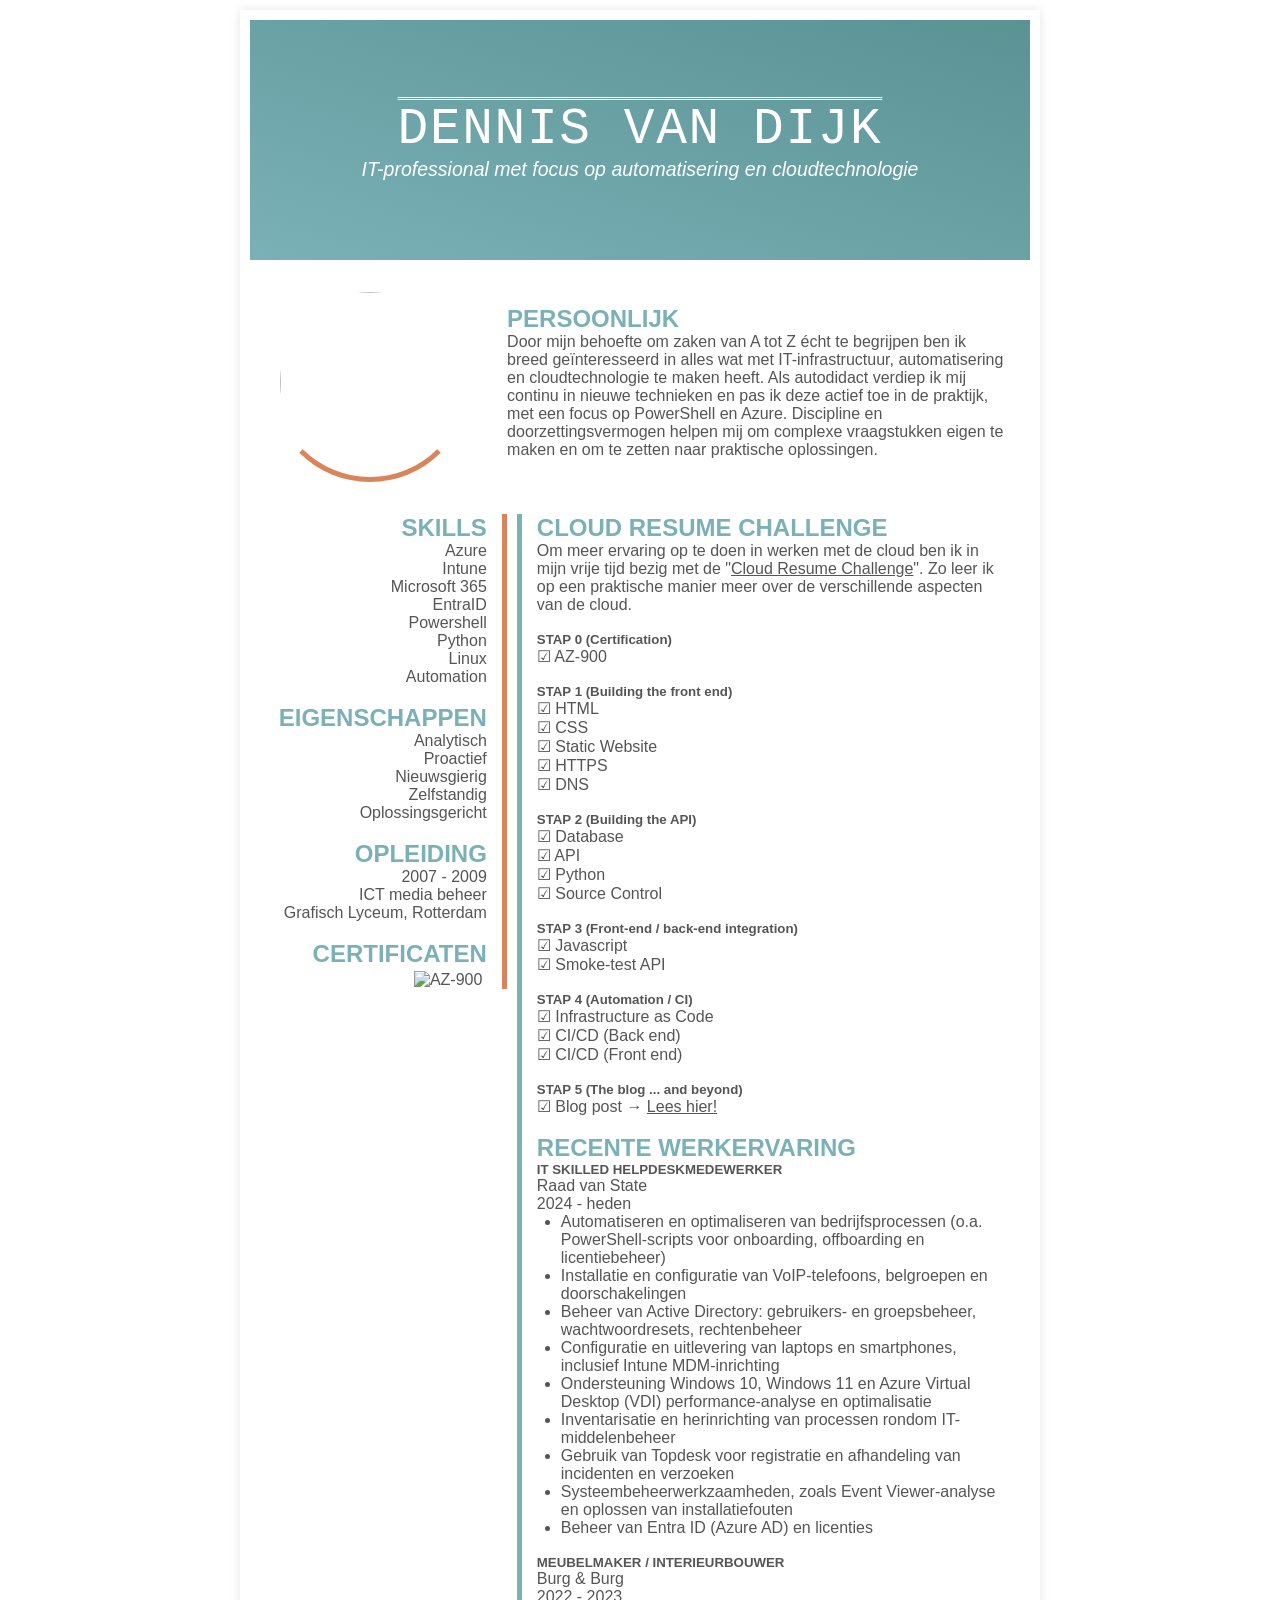
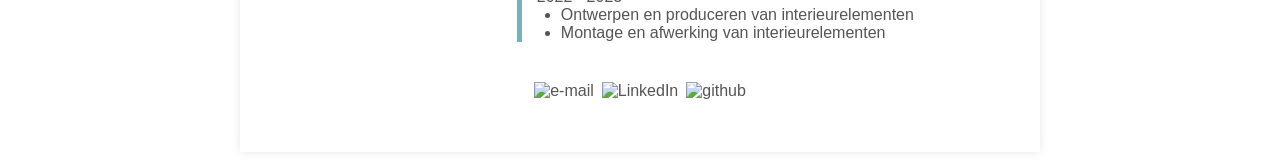
==== index.html @ e1edc0d5 "redesign changes" ====
<!doctype html>
<html lang="en">
  <head>
    <meta charset="UTF-8" />
    <meta name="viewport" content="width=device-width, initial-scale=1.0" />
    <title>D. van Dijk | Resume</title>
    <link rel="icon" type="image/png" href="assets/cloud.png" />
    <link rel="stylesheet" href="style.css" />
    <link rel="stylesheet" href="mediaqueries.css" />
    <link
      href="https://fonts.cdnfonts.com/css/ibm-plex-mono-3"
      rel="stylesheet"
    />
    <link href="https://fonts.cdnfonts.com/css/vt323" rel="stylesheet" />
  </head>

  <body class="index">
    <div class="resume-container">
      <header id="resume-header">
        <div class="transparant"></div>
        <h1 class="dennisHeader">DENNIS VAN DIJK</h1>
        <h3>IT-professional met focus op automatisering en cloudtechnologie</h3>
        <!-- <h3>IT-PROFESSIONAL MET FOCUS OP AUTOMATISERING EN CLOUDTECHNOLOGIE</h3> -->
        <!-- <h3>IT SUPPORT ENGINEER | AZURE & AUTOMATION | ASPIRING CLOUD ENGINEER</h3> -->
        <!-- <h3>IT Support Engineer | Azure & Automation | Aspiring Cloud Engineer </h3> -->
      </header>

      <main class="resume-main">
        <div class="counter">
          <p><span id="visits-count"></span></p>
        </div>

        <div class="container">
          <div class="foto">
            <img src="assets/dennis.jpg" />
          </div>
          <div class="persoonlijk">
            <h2>PERSOONLIJK</h2>
            <p>
              Door mijn behoefte om zaken van A tot Z écht te begrijpen ben ik
              breed geïnteresseerd in alles wat met IT-infrastructuur,
              automatisering en cloudtechnologie te maken heeft. Als autodidact
              verdiep ik mij continu in nieuwe technieken en pas ik deze actief
              toe in de praktijk, met een focus op PowerShell en Azure.
              Discipline en doorzettingsvermogen helpen mij om complexe
              vraagstukken eigen te maken en om te zetten naar praktische
              oplossingen.
            </p>
            <!-- <p>
              Door mijn behoefte om zaken van A tot Z écht te begrijpen ben ik
              breed geïnteresseerd in alles wat met IT-infrastructuur,
              automatisering en cloudtechnologie te maken heeft. Als echte
              autodidact ga ik verder waar anderen stoppen en ben ik ook in mijn
              vrije tijd veel bezig met mijn ontwikkeling. Een flinke dosis
              discipline, doorzettingsvermogen en mijn vastberadenheid helpt
              daar zeker bij.
            </p> -->
          </div>
        </div>
        <div class="main-container">
          <div class="left-side">
            <div class="left-wrapper">
              <div class="skills">
                <h2>SKILLS</h2>
                <ul>
                  <li>Azure</li>
                  <li>Intune</li>
                  <li>Microsoft 365</li>
                  <li>EntraID</li>
                  <li>Powershell</li>
                  <li>Python</li>
                  <li>Linux</li>
                  <li>Automation</li>
                </ul>
                <br />
              </div>
              <div class="EIGENSCHAPPEN">
                <h2>EIGENSCHAPPEN</h2>
                <ul>
                  <li>Analytisch</li>
                  <li>Proactief</li>
                  <li>Nieuwsgierig</li>
                  <li>Zelfstandig</li>
                  <li>Oplossingsgericht</li>
                </ul>
                <br />
              </div>
              <div class="opleiding">
                <h2>OPLEIDING</h2>
                <p>2007 - 2009</p>
                <p>
                  ICT media beheer<br />
                  Grafisch Lyceum, Rotterdam<br />
                </p>
                <br />
              </div>
              <div class="certificaten">
                <h2>CERTIFICATEN</h2>
                <div class="cert-wrapper">
                  <a
                    href="https://learn.microsoft.com/api/credentials/share/en-us/DennisvanDijk-4934/59F8565E58411898?sharingId=4856001E28D9444A"
                    target="_blank"
                    rel="noopener noreferrer"
                    class="badge-link"
                  >
                    <img src="assets/AZ900.png" alt="AZ-900" class="AZ900" />
                  </a>
                  <a
                    href="https://learn.microsoft.com/api/credentials/share/en-us/DennisvanDijk-4934/2A2D7DB8A7412B0D?sharingId=4856001E28D9444A"
                    target="_blank"
                    rel="noopener noreferrer"
                    class="badge-link"
                  >
                    <img src="assets/MS900.png" alt="" class="MS900" />
                  </a>
                </div>
              </div>
            </div>
          </div>
          <div class="right-side">
            <div class="right-wrapper">
              <div class="cloudresumechallenge">
                <h2>CLOUD RESUME CHALLENGE</h2>
                <p>
                  Om meer ervaring op te doen in werken met de cloud ben ik in
                  mijn vrije tijd bezig met de "<a
                    href="https://cloudresumechallenge.dev/docs/the-challenge/azure/"
                    target="_blank"
                    rel="noopener noreferrer"
                    class="CRCtext"
                    >Cloud Resume Challenge</a
                  >". Zo leer ik op een praktische manier meer over de
                  verschillende aspecten van de cloud.
                </p>
                <br />
                <h5>STAP 0 (Certification)</h5>
                <ul>
                  <li>&#x2611;&#xFE0E; AZ-900</li>
                </ul>
                <br />
                <h5>STAP 1 (Building the front end)</h5>
                <ul>
                  <li>&#x2611;&#xFE0E; HTML</li>
                  <li>&#x2611;&#xFE0E; CSS</li>
                  <li>&#x2611;&#xFE0E; Static Website</li>
                  <li>&#x2611;&#xFE0E; HTTPS</li>
                  <li>&#x2611;&#xFE0E; DNS</li>
                </ul>
                <br />
                <h5>STAP 2 (Building the API)</h5>
                <ul>
                  <li>&#x2611;&#xFE0E; Database</li>
                  <li>&#x2611;&#xFE0E; API</li>
                  <li>&#x2611;&#xFE0E; Python</li>
                  <li>&#x2611;&#xFE0E; Source Control</li>
                </ul>
                <br />
                <h5>STAP 3 (Front-end / back-end integration)</h5>
                <ul>
                  <li>&#x2611;&#xFE0E; Javascript</li>
                  <li>&#x2611;&#xFE0E; Smoke-test API</li>
                </ul>
                <br />
                <h5>STAP 4 (Automation / CI)</h5>
                <ul>
                  <li>&#x2611;&#xFE0E; Infrastructure as Code</li>
                  <li>&#x2611;&#xFE0E; CI/CD (Back end)</li>
                  <li>&#x2611;&#xFE0E; CI/CD (Front end)</li>
                </ul>
                <br />
                <h5>STAP 5 (The blog ... and beyond)</h5>
                <ul>
                  <li>
                    &#x2611;&#xFE0E; Blog post &#x2192;&#xFE0E;
                    <a href="/blog"
                      ><span class="blog-underline">Lees hier!</span></a
                    >
                  </li>
                </ul>
                <br />
              </div>
              <div class="experience">
                <h2>RECENTE WERKERVARING</h2>
                <h5>IT SKILLED HELPDESKMEDEWERKER</h5>
                <p>Raad van State</p>
                <p>2024 - heden</p>
                <ul>
                  <li>
                    Automatiseren en optimaliseren van bedrijfsprocessen (o.a.
                    PowerShell-scripts voor onboarding, offboarding en
                    licentiebeheer)
                  </li>
                  <li>
                    Installatie en configuratie van VoIP-telefoons, belgroepen
                    en doorschakelingen
                  </li>
                  <li>
                    Beheer van Active Directory: gebruikers- en groepsbeheer,
                    wachtwoordresets, rechtenbeheer
                  </li>
                  <li>
                    Configuratie en uitlevering van laptops en smartphones,
                    inclusief Intune MDM-inrichting
                  </li>
                  <li>
                    Ondersteuning Windows 10, Windows 11 en Azure Virtual
                    Desktop (VDI) performance-analyse en optimalisatie
                  </li>
                  <li>
                    Inventarisatie en herinrichting van processen rondom
                    IT-middelenbeheer
                  </li>
                  <li>
                    Gebruik van Topdesk voor registratie en afhandeling van
                    incidenten en verzoeken
                  </li>
                  <li>
                    Systeembeheerwerkzaamheden, zoals Event Viewer-analyse en
                    oplossen van installatiefouten
                  </li>
                  <li>Beheer van Entra ID (Azure AD) en licenties</li>
                </ul>
                <br />
                <h5>MEUBELMAKER / INTERIEURBOUWER</h5>
                <p>Burg & Burg</p>
                <p>2022 - 2023</p>
                <ul>
                  <li>Ontwerpen en produceren van interieurelementen</li>
                  <li>Montage en afwerking van interieurelementen</li>
                </ul>
              </div>
            </div>
          </div>
        </div>
      </main>
      <!-- <button onclick="topFunction()" id="myBtn" title="Go to top"><span class="arrow">&#x1F821;&#xFE0E;</span></button> -->
      <button onclick="topFunction()" id="myBtn" title="Go to top">
        <span class="arrow"
          ><svg
            data-name="1-Arrow Up"
            xmlns="http://www.w3.org/2000/svg"
            viewBox="0 0 32 32"
          >
            <path
              stroke-width="1"
              stroke="currentColor"
              fill="currentColor"
              d="m26.71 10.29-10-10a1 1 0 0 0-1.41 0l-10 10 1.41 1.41L15 3.41V32h2V3.41l8.29 8.29z"
            /></svg
        ></span>
      </button>

      <footer class="resume-footer">
        <a href="mailto:dennis@dvandijk.com">
          <img src="assets/mail.png" alt="e-mail" class="mail" />
        </a>
        <a
          href="https://www.linkedin.com/in/van-dijk-dennis"
          target="_blank"
          rel=" noopener noreferrer"
        >
          <img src="assets/linkedIn.png" alt="LinkedIn" />
        </a>
        <a
          href="https://github.com/dennisvandijk-Git"
          target="_blank"
          rel="noopener noreferrer"
        >
          <img class="git" src="assets/github-mark.png" alt="github" />
        </a>
      </footer>
    </div>
  </body>
  <script src="script.js"></script>
</html>
---- style.css ----
/* GENERAL */

*,
*::before,
*::after {
  margin: 0;
  padding: 0;
  box-sizing: border-box;
}

header,
main,
footer {
  padding: 20px;
  margin-bottom: 10px;
}

main {
  margin-bottom: 0;
}

body {
  font-family: Arial, Helvetica, sans-serif;
  font-family: "IBM Plex Mono", sans-serif;
  display: flex;
  justify-content: center;
  align-items: center;
  margin: 0;
  height: 100%;
}

html {
  scroll-behavior: smooth;
}

p,
h5,
ul {
  color: rgb(85, 85, 85);
}

a {
  text-decoration: none;
  color: rgb(85, 85, 85);
}

/* Make pointer default everywhere except links */

* {
  cursor: default;
}

a,
.blog-underline,
.resume-footer img,
.blog-footer img,
.certificaten img,
.rerturn-arrow,
#myBtn {
  cursor: pointer;
}

/* TRANSITION */

a,
.btn,
.foto img {
  transition: all 300ms ease;
}

/* RESUME CONTAINER */

.resume-container {
  margin: 10px;
  max-width: 800px;
  width: 100%;
  padding: 10px;
  box-sizing: border-box;
  background-color: #fff;
  box-shadow: 0 0 10px rgba(0, 0, 0, 0.1);
}

/* HEADER */

header {
  position: relative;
  display: flex;
  justify-content: center;
  align-items: center;
  height: 15em;
  background-image: linear-gradient(to top right, #79b1b7, #5b9294);
  flex-direction: column;
}

header h1 {
  text-decoration: double;
  text-decoration-line: overline;
  text-decoration-thickness: 1px;
  font-family: "IBM Plex Mono", sans-serif;
  font-family: "Courier New", Courier, monospace;
  font-weight: lighter;
  display: flex;
  letter-spacing: 0.1rem;
  color: white;
  font-size: clamp(1.2rem, 3.5vw + 1rem, 3.2rem);
  z-index: 2;
}

header h3 {
  text-align: center;
  font-family: "IBM Plex Mono", sans-serif;
  font-family: "IBM Plex Mono Light", sans-serif;
  font-family: "IBM Plex Mono Thin", sans-serif;
  font-family: "IBM Plex Mono ExtraLight", sans-serif;
  font-style: italic;
  font-weight: normal;
  display: flex;
  color: white;
  font-size: 1.25em;
  font-size: clamp(0.8rem, 0.9vw + 0.5rem, 1.25rem);
  z-index: 2;
}

.counter {
  min-height: 12px;
  text-align: right;
  font-size: 0.68rem;
  margin-top: -20px;
}

/* MAIN */

main h2 {
  color: #79b1b7;
}

.container {
  display: flex;
  margin-bottom: 2em;
}

.foto {
  display: flex;
  align-items: center;
  flex-basis: 33%;
}

.foto img {
  width: 200px;
  height: 200px;
  border-radius: 50%;
  object-fit: cover;
  border: transparent solid 5px;
  border-bottom: #da845c solid 5px;
  padding: 5px;
  box-sizing: border-box;
}

.foto img:hover {
  transition: ease-out 1s;
  border-top: 5px solid #79b1b7;
  border-left: 5px solid #79b1b7;
  border-right: 5px solid #79b1b7;
}

.persoonlijk {
  display: flex;
  flex-basis: 70%;
  flex-direction: column;
  justify-content: center;
}

.EIGENSCHAPPEN li {
  list-style: none;
}

.main-container {
  display: flex;
}

.left-side {
  flex-basis: 32%;
  text-align: right;
}

.right-side {
  flex-basis: 68%;
}

.left-wrapper {
  position: sticky;
  top: 0;
  padding-right: 15px;
  display: flex;
  flex-direction: column;
  border-right: #da845c solid 5px;
}

.right-wrapper {
  margin-left: 10px;
  padding-left: 15px;
  border-left: #79b1b7 solid 5px;
}

.skills li {
  list-style: none;
}

.cloudresumechallenge ul {
  list-style: none;
}

.experience ul {
  padding-left: 1.5em;
}

.cert-wrapper {
  margin-top: 0.2em;
}

.certificaten img {
  height: auto;
  width: 50%;
}

.certificaten img:hover {
  filter: drop-shadow(0 0 0.2rem rgba(0, 0, 0, 0.4));
  transform: translateY(-0.125rem);
}

.certificaten img:hover:active {
  filter: drop-shadow(0 0 0.2rem rgba(0, 0, 0, 0.4));
  transform: translateY(0);
}

.CRCtext {
  text-decoration: underline;
}

.blog-underline {
  text-decoration: underline;
}

/* FOOTER */

footer {
  display: flex;
  justify-content: center;
  gap: 0.5em;
}

.resume-footer img {
  height: 1.875em;
  display: flex;
}

.resume-footer img:hover {
  filter: drop-shadow(0 0 0.1rem rgba(0, 0, 0, 0.2));
  transform: translateY(-0.125rem);
}

.resume-footer img:hover:active {
  filter: drop-shadow(0 0 0.1rem rgba(0, 0, 0, 0.2));
  transform: translateY(0);
}

#myBtn {
  position: fixed;
  display: flex;
  justify-content: center;
  align-items: center;
  bottom: 30px;
  right: 30px;
  height: 40px;
  width: 40px;
  border-radius: 50%;
  z-index: 10;
  border: 1px white dashed;
  color: white;
  font-size: 1.8rem;
  /* font-size: 2.3rem; */
  opacity: 0;
  pointer-events: none;
  transition: opacity 0.5s ease;
  /* font-family: "Segoe UI Symbol", "Noto Sans Symbols", sans-serif; */
  /* padding-bottom: 7.5px; */
}

/* #myBtn .arrow {
  display: inline-block;
  transform: translateY(-2px);
  color: white;
} */

#myBtn svg {
  width: 20px;
  width: auto;
  height: auto;
  height: 20px;
  display: block;
}

body.index #myBtn {
  background-color: #79b1b7;
}
body.blog #myBtn {
  background-color: #9179b7;
}

#myBtn:hover {
  box-shadow: 0 0 10px rgba(0, 0, 0, 0.2);
  transform: translateY(-0.125rem);
}
#myBtn:hover:active {
  box-shadow: 0 0 10px rgba(0, 0, 0, 0.2);
  transform: translateY(0);
}

/* BLOG STYLING */

/* BLOG CONTAINER */

.blog-container {
  margin: 10px;
  max-width: 1000px;
  width: 100%;
  padding: 10px;
  box-sizing: border-box;
  font-family: "IBM Plex Mono", sans-serif;
  font-size: 1em;
  background-color: #fff;
  box-shadow: 0 0 10px rgba(0, 0, 0, 0.1);
}

/* BLOG HEADER */

.blog-header {
  height: 10em;
  background-image: linear-gradient(to top right, #907eaf, #9179b7);
  background-image: linear-gradient(to top right, #9179b7, #7f5cb9);
}

.blog-header h1 {
  font-size: 4em;
  font-size: clamp(1.2rem, 4vw + 1rem, 4rem);
  color: #fff;
  display: flex;
  font-family: "VT323", sans-serif;
  font-style: normal;
  border-top: none;
  text-decoration: none;
  letter-spacing: 0.5rem;
  font-weight: 100;
}

.return-arrow {
  text-align: right;
  font-size: 1.5rem;
  margin-top: -25px;
  font-family: "Segoe UI Symbol", "Noto Sans Symbols", sans-serif;
}

/* BLOG MAIN */
.pipeline {
  display: flex;
}

.pipeline img {
  margin-top: -2rem;
  width: 100%;
  height: auto;
}

.blog-main h2 {
  text-decoration-style: double;
  text-decoration-style: wavy;
  text-decoration-style: solid;
  text-decoration-color: #79b1b7;
  text-decoration-thickness: 1px;
  text-decoration-thickness: 2px;
  margin-bottom: 1rem;
  color: #9179b7;
  border-bottom-style: double;
  border-color: #79b1b7;
  width: fit-content;
}

.blog-main p {
  margin-bottom: 2rem;
}

/* BLOG FOOTER */

.blog-footer img {
  height: 1.875em;
  display: flex;
  margin-top: -1.5rem;
}

.blog-footer img:hover {
  filter: drop-shadow(0 0 0.1rem rgba(0, 0, 0, 0.2));
  transform: translateY(-0.125rem);
}
.return-arrow:hover {
  transform: translateX(-0.125rem);
}

.blog-footer img:hover:active {
  filter: drop-shadow(0 0 0.1rem rgba(0, 0, 0, 0.2));
  transform: translateY(0);
}
---- mediaqueries.css ----
/* MEDIA QUERY FOR RESPONSIVENESS */

@media (max-width: 768px) {
  header {
    padding: 0;
    text-align: center;
  }

  h2 {
    font-size: 1.2em;
  }

  .container {
    align-items: center;
    flex-direction: column;
    text-align: center;
    margin: 0;
    padding-bottom: 0.8em;
  }

  .experience {
    padding-bottom: 0.8em;
  }

  .resume-main {
    margin-bottom: 0;
  }

  .main-container {
    display: flex;
    flex-direction: column-reverse;
  }

  .left-side {
    align-items: flex-start;
    border-bottom: #da845c solid 0.15em;
    padding-top: 0.8em;
    padding-bottom: 0.8em;
  }

  .left-side {
    text-align: center;
  }
  .cert-wrapper {
    width: 15rem;
    height: auto;
  }

  .left-wrapper {
    border-right: none;
    text-align: left;
    padding: 0;
  }

  .right-wrapper {
    display: flex;
    border-bottom: #da845c solid 0.15em;
    flex-direction: column-reverse;
    text-align: left;
    padding: 0;
    margin: 0;
    border-left: none;
  }

  .right-wrapper .experience {
    padding-top: 0.8em;
    border-top: #da845c solid 0.15em;
    border-bottom: #da845c solid 0.15em;
    text-align: left;
    order: 0;
  }

  .cloudresumechallenge {
    padding-top: 0.8em;
  }

  .foto {
    margin-bottom: 20px;
  }

  .foto img {
    border-top: 5px solid #79b1b7;
    border-left: 5px solid #79b1b7;
    border-right: 5px solid #79b1b7;
  }

  a {
    text-decoration: none;
  }

  a:visited {
    color: rgb(85, 85, 85);
  }
}
.back-to-top a {
  color: white;
}

@media (max-width: 550px) {
  header {
    height: 14em;
  }
  .blog-header h1 {
    letter-spacing: 0.4rem;
  }
}

@media (max-width: 480px) {
  header {
    height: 12em;
  }

  .blog-header h1 {
    letter-spacing: 0.3rem;
  }
  .blog-main h2 {
    text-decoration-thickness: 1px;
  }
  #myBtn:hover {
    box-shadow: 0 0 10px rgba(0, 0, 0, 0.1);
  }
  #myBtn:hover:active {
    box-shadow: 0 0 10px rgba(0, 0, 0, 0.1);
  }
}

@media (max-width: 410px) {
  .resume-container {
    margin: 0px;
    padding: 0px;
  }
  #resume-header {
    margin-bottom: -65px;
  }
  .foto {
    z-index: 2;
    /* padding: 0; */
  }
  header {
    height: 8em;
    /* border-bottom: #da845c solid 0.08em; */
    /* padding-bottom: 0px; */
    display: flex;
    /* align-items: start; */
    justify-content: start;
  }
  header h1 {
    text-decoration: none;
    font-size: 2.1em;
    font-weight: 500;
    font-family: "IBM Plex Mono", sans-serif;
    letter-spacing: 1px;
    align-content: start;
    display: flex;
  }

  header h3 {
    letter-spacing: normal;
    font-size: 0.55em;
    font-style: normal;
    /* display: none; */
  }
  .blog-header h1 {
    letter-spacing: 0.2rem;
  }
}
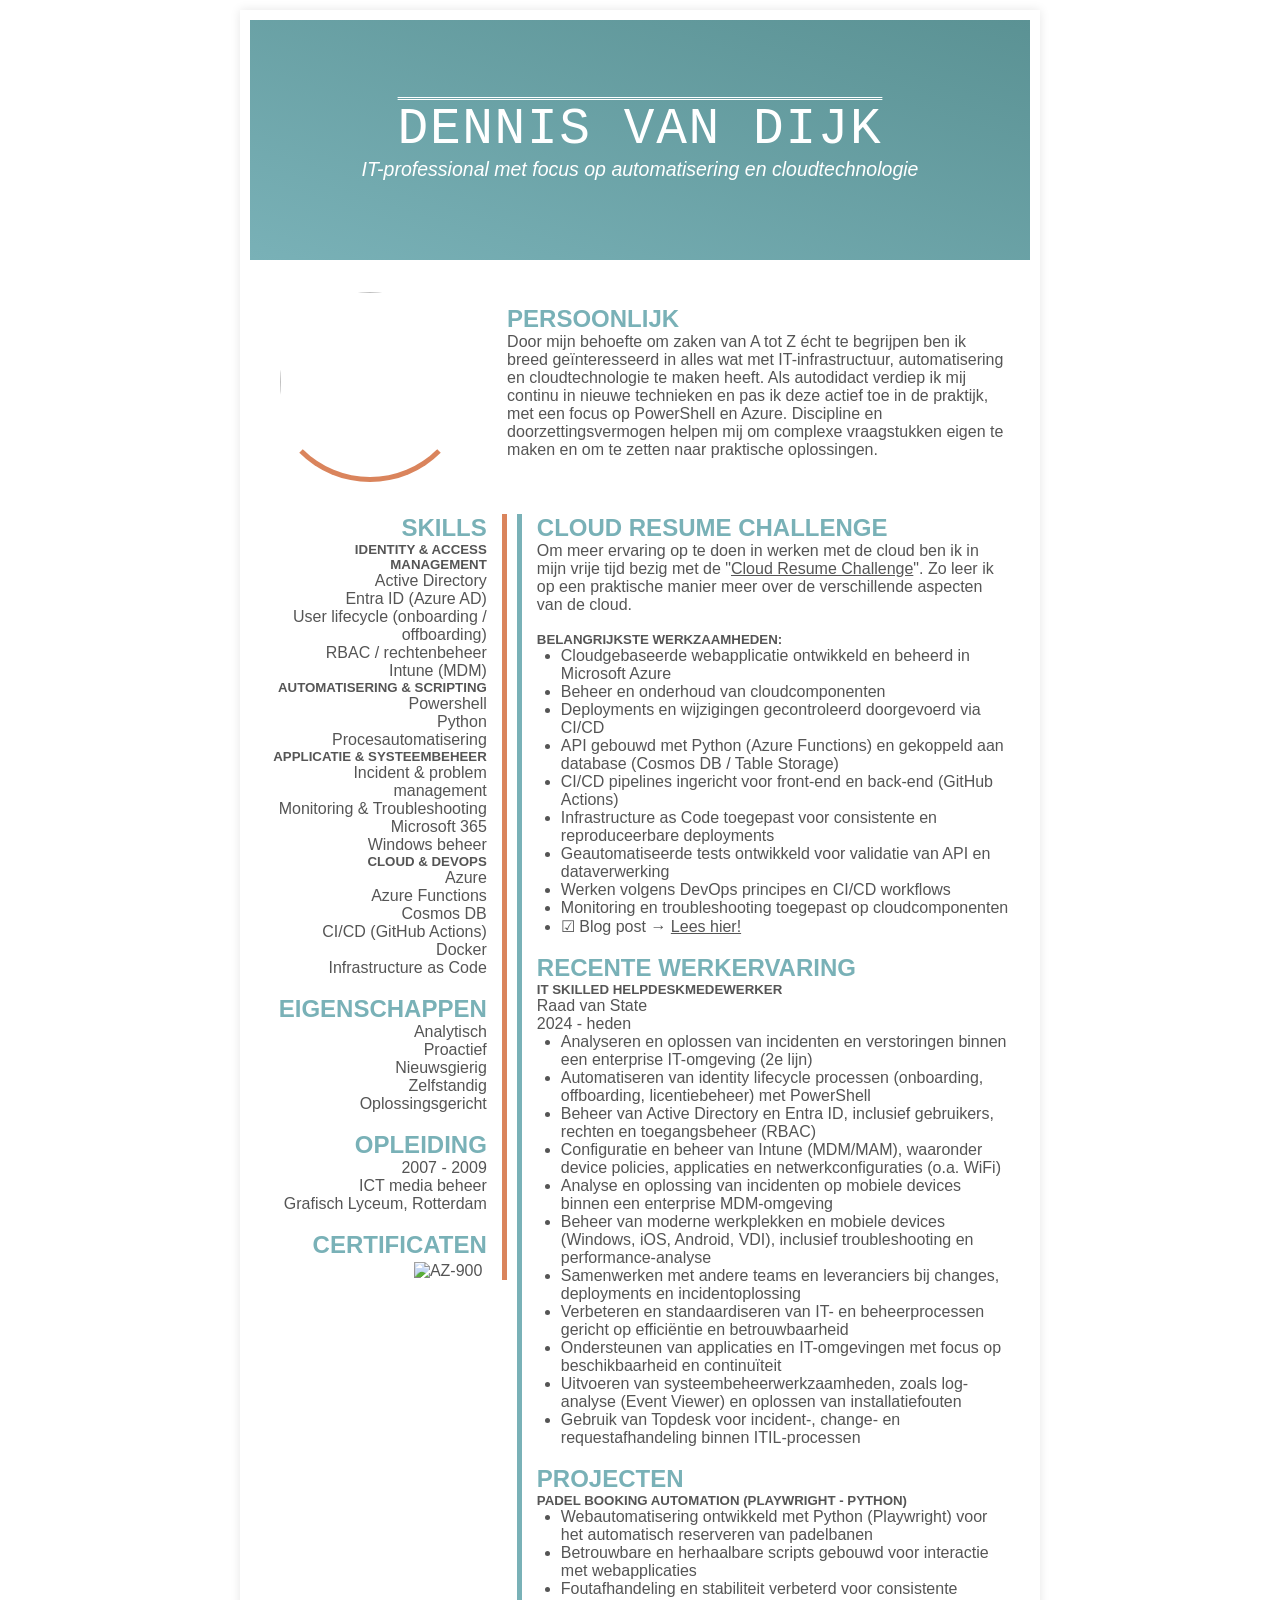
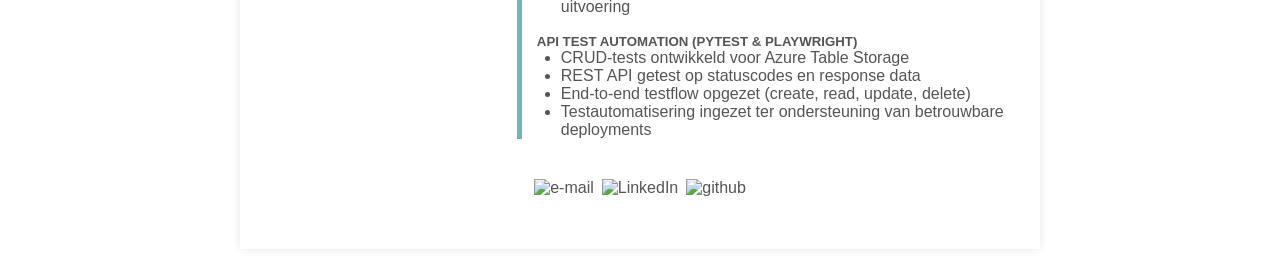
==== commit e2b35c06: "Update skills section and enhance styling for better readability" ====
--- a/index.html
+++ b/index.html
@@ -63,14 +63,31 @@
               <div class="skills">
                 <h2>SKILLS</h2>
                 <ul>
-                  <li>Azure</li>
-                  <li>Intune</li>
-                  <li>Microsoft 365</li>
-                  <li>EntraID</li>
+                  <h5>IDENTITY & ACCESS MANAGEMENT</h5>
+                  <li>Active Directory</li>
+                  <li>Entra ID (Azure AD)</li>
+                  <li>User lifecycle (onboarding / offboarding)</li>
+                  <li>RBAC / rechtenbeheer</li>
+                  <li>Intune (MDM)</li>
+
+                  <h5>AUTOMATISERING & SCRIPTING</h5>
                   <li>Powershell</li>
                   <li>Python</li>
-                  <li>Linux</li>
-                  <li>Automation</li>
+                  <li>Procesautomatisering</li>
+
+                  <h5>APPLICATIE & SYSTEEMBEHEER</h5>
+                  <li>Incident & problem management</li>
+                  <li>Monitoring & Troubleshooting</li>
+                  <li>Microsoft 365</li>
+                  <li>Windows beheer</li>
+
+                  <h5>CLOUD & DEVOPS</h5>
+                  <li>Azure</li>
+                  <li>Azure Functions</li>
+                  <li>Cosmos DB</li>
+                  <li>CI/CD (GitHub Actions)</li>
+                  <li>Docker</li>
+                  <li>Infrastructure as Code</li>
                 </ul>
                 <br />
               </div>
@@ -133,42 +150,40 @@
                   verschillende aspecten van de cloud.
                 </p>
                 <br />
-                <h5>STAP 0 (Certification)</h5>
-                <ul>
-                  <li>&#x2611;&#xFE0E; AZ-900</li>
-                </ul>
-                <br />
-                <h5>STAP 1 (Building the front end)</h5>
-                <ul>
-                  <li>&#x2611;&#xFE0E; HTML</li>
-                  <li>&#x2611;&#xFE0E; CSS</li>
-                  <li>&#x2611;&#xFE0E; Static Website</li>
-                  <li>&#x2611;&#xFE0E; HTTPS</li>
-                  <li>&#x2611;&#xFE0E; DNS</li>
-                </ul>
-                <br />
-                <h5>STAP 2 (Building the API)</h5>
-                <ul>
-                  <li>&#x2611;&#xFE0E; Database</li>
-                  <li>&#x2611;&#xFE0E; API</li>
-                  <li>&#x2611;&#xFE0E; Python</li>
-                  <li>&#x2611;&#xFE0E; Source Control</li>
-                </ul>
-                <br />
-                <h5>STAP 3 (Front-end / back-end integration)</h5>
-                <ul>
-                  <li>&#x2611;&#xFE0E; Javascript</li>
-                  <li>&#x2611;&#xFE0E; Smoke-test API</li>
-                </ul>
-                <br />
-                <h5>STAP 4 (Automation / CI)</h5>
-                <ul>
-                  <li>&#x2611;&#xFE0E; Infrastructure as Code</li>
-                  <li>&#x2611;&#xFE0E; CI/CD (Back end)</li>
-                  <li>&#x2611;&#xFE0E; CI/CD (Front end)</li>
-                </ul>
-                <br />
-                <h5>STAP 5 (The blog ... and beyond)</h5>
+                <h5>BELANGRIJKSTE WERKZAAMHEDEN:</h5>
+                <ul>
+                  <li>
+                    Cloudgebaseerde webapplicatie ontwikkeld en beheerd in
+                    Microsoft Azure
+                  </li>
+                  <li>Beheer en onderhoud van cloudcomponenten</li>
+                  <li>
+                    Deployments en wijzigingen gecontroleerd doorgevoerd via
+                    CI/CD
+                  </li>
+                  <li>
+                    API gebouwd met Python (Azure Functions) en gekoppeld aan
+                    database (Cosmos DB / Table Storage)
+                  </li>
+                  <li>
+                    CI/CD pipelines ingericht voor front-end en back-end (GitHub
+                    Actions)
+                  </li>
+                  <li>
+                    Infrastructure as Code toegepast voor consistente en
+                    reproduceerbare deployments
+                  </li>
+                  <li>
+                    Geautomatiseerde tests ontwikkeld voor validatie van API en
+                    dataverwerking
+                  </li>
+                  <li>Werken volgens DevOps principes en CI/CD workflows</li>
+                  <li>
+                    Monitoring en troubleshooting toegepast op cloudcomponenten
+                  </li>
+                </ul>
+                <!-- <br /> -->
+                <!-- <h5>STAP 5 (The blog ... and beyond)</h5> -->
                 <ul>
                   <li>
                     &#x2611;&#xFE0E; Blog post &#x2192;&#xFE0E;
@@ -186,47 +201,100 @@
                 <p>2024 - heden</p>
                 <ul>
                   <li>
-                    Automatiseren en optimaliseren van bedrijfsprocessen (o.a.
-                    PowerShell-scripts voor onboarding, offboarding en
-                    licentiebeheer)
+                    Analyseren en oplossen van incidenten en verstoringen binnen
+                    een enterprise IT-omgeving (2e lijn)
+                  </li>
+                  <li>
+                    Automatiseren van identity lifecycle processen (onboarding,
+                    offboarding, licentiebeheer) met PowerShell
+                  </li>
+                  <li>
+                    Beheer van Active Directory en Entra ID, inclusief
+                    gebruikers, rechten en toegangsbeheer (RBAC)
+                  </li>
+                  <li>
+                    Configuratie en beheer van Intune (MDM/MAM), waaronder
+                    device policies, applicaties en netwerkconfiguraties (o.a.
+                    WiFi)
+                  </li>
+                  <li>
+                    Analyse en oplossing van incidenten op mobiele devices
+                    binnen een enterprise MDM-omgeving
+                  </li>
+                  <li>
+                    Beheer van moderne werkplekken en mobiele devices (Windows,
+                    iOS, Android, VDI), inclusief troubleshooting en
+                    performance-analyse
+                  </li>
+                  <li>
+                    Samenwerken met andere teams en leveranciers bij changes,
+                    deployments en incidentoplossing
+                  </li>
+                  <li>
+                    Verbeteren en standaardiseren van IT- en beheerprocessen
+                    gericht op efficiëntie en betrouwbaarheid
+                  </li>
+                  <li>
+                    Ondersteunen van applicaties en IT-omgevingen met focus op
+                    beschikbaarheid en continuïteit
+                  </li>
+                  <li>
+                    Uitvoeren van systeembeheerwerkzaamheden, zoals log-analyse
+                    (Event Viewer) en oplossen van installatiefouten
+                  </li>
+                  <li>
+                    Gebruik van Topdesk voor incident-, change- en
+                    requestafhandeling binnen ITIL-processen
+                  </li>
+                </ul>
+                <!-- <li>
+                    Systeembeheerwerkzaamheden, zoals Event Viewer-analyse en
+                    oplossen van installatiefouten
                   </li>
                   <li>
                     Installatie en configuratie van VoIP-telefoons, belgroepen
                     en doorschakelingen
                   </li>
                   <li>
-                    Beheer van Active Directory: gebruikers- en groepsbeheer,
-                    wachtwoordresets, rechtenbeheer
-                  </li>
-                  <li>
-                    Configuratie en uitlevering van laptops en smartphones,
-                    inclusief Intune MDM-inrichting
-                  </li>
-                  <li>
-                    Ondersteuning Windows 10, Windows 11 en Azure Virtual
-                    Desktop (VDI) performance-analyse en optimalisatie
-                  </li>
-                  <li>
                     Inventarisatie en herinrichting van processen rondom
                     IT-middelenbeheer
-                  </li>
-                  <li>
-                    Gebruik van Topdesk voor registratie en afhandeling van
-                    incidenten en verzoeken
-                  </li>
-                  <li>
-                    Systeembeheerwerkzaamheden, zoals Event Viewer-analyse en
-                    oplossen van installatiefouten
-                  </li>
-                  <li>Beheer van Entra ID (Azure AD) en licenties</li>
-                </ul>
-                <br />
-                <h5>MEUBELMAKER / INTERIEURBOUWER</h5>
+                  </li> -->
+                <!-- <h5>MEUBELMAKER / INTERIEURBOUWER</h5>
                 <p>Burg & Burg</p>
                 <p>2022 - 2023</p>
                 <ul>
                   <li>Ontwerpen en produceren van interieurelementen</li>
                   <li>Montage en afwerking van interieurelementen</li>
+                </ul> -->
+                <br />
+                <h2>PROJECTEN</h2>
+                <h5>PADEL BOOKING AUTOMATION (PLAYWRIGHT - PYTHON)</h5>
+                <ul>
+                  <li>
+                    Webautomatisering ontwikkeld met Python (Playwright) voor
+                    het automatisch reserveren van padelbanen
+                  </li>
+                  <li>
+                    Betrouwbare en herhaalbare scripts gebouwd voor interactie
+                    met webapplicaties
+                  </li>
+                  <li>
+                    Foutafhandeling en stabiliteit verbeterd voor consistente
+                    uitvoering
+                  </li>
+                </ul>
+                <br />
+                <h5>API TEST AUTOMATION (PYTEST & PLAYWRIGHT)</h5>
+                <ul>
+                  <li>CRUD-tests ontwikkeld voor Azure Table Storage</li>
+                  <li>REST API getest op statuscodes en response data</li>
+                  <li>
+                    End-to-end testflow opgezet (create, read, update, delete)
+                  </li>
+                  <li>
+                    Testautomatisering ingezet ter ondersteuning van betrouwbare
+                    deployments
+                  </li>
                 </ul>
               </div>
             </div>
--- a/style.css
+++ b/style.css
@@ -207,7 +207,7 @@
 }
 
 .cloudresumechallenge ul {
-  list-style: none;
+  padding-left: 1.5em;
 }
 
 .experience ul {
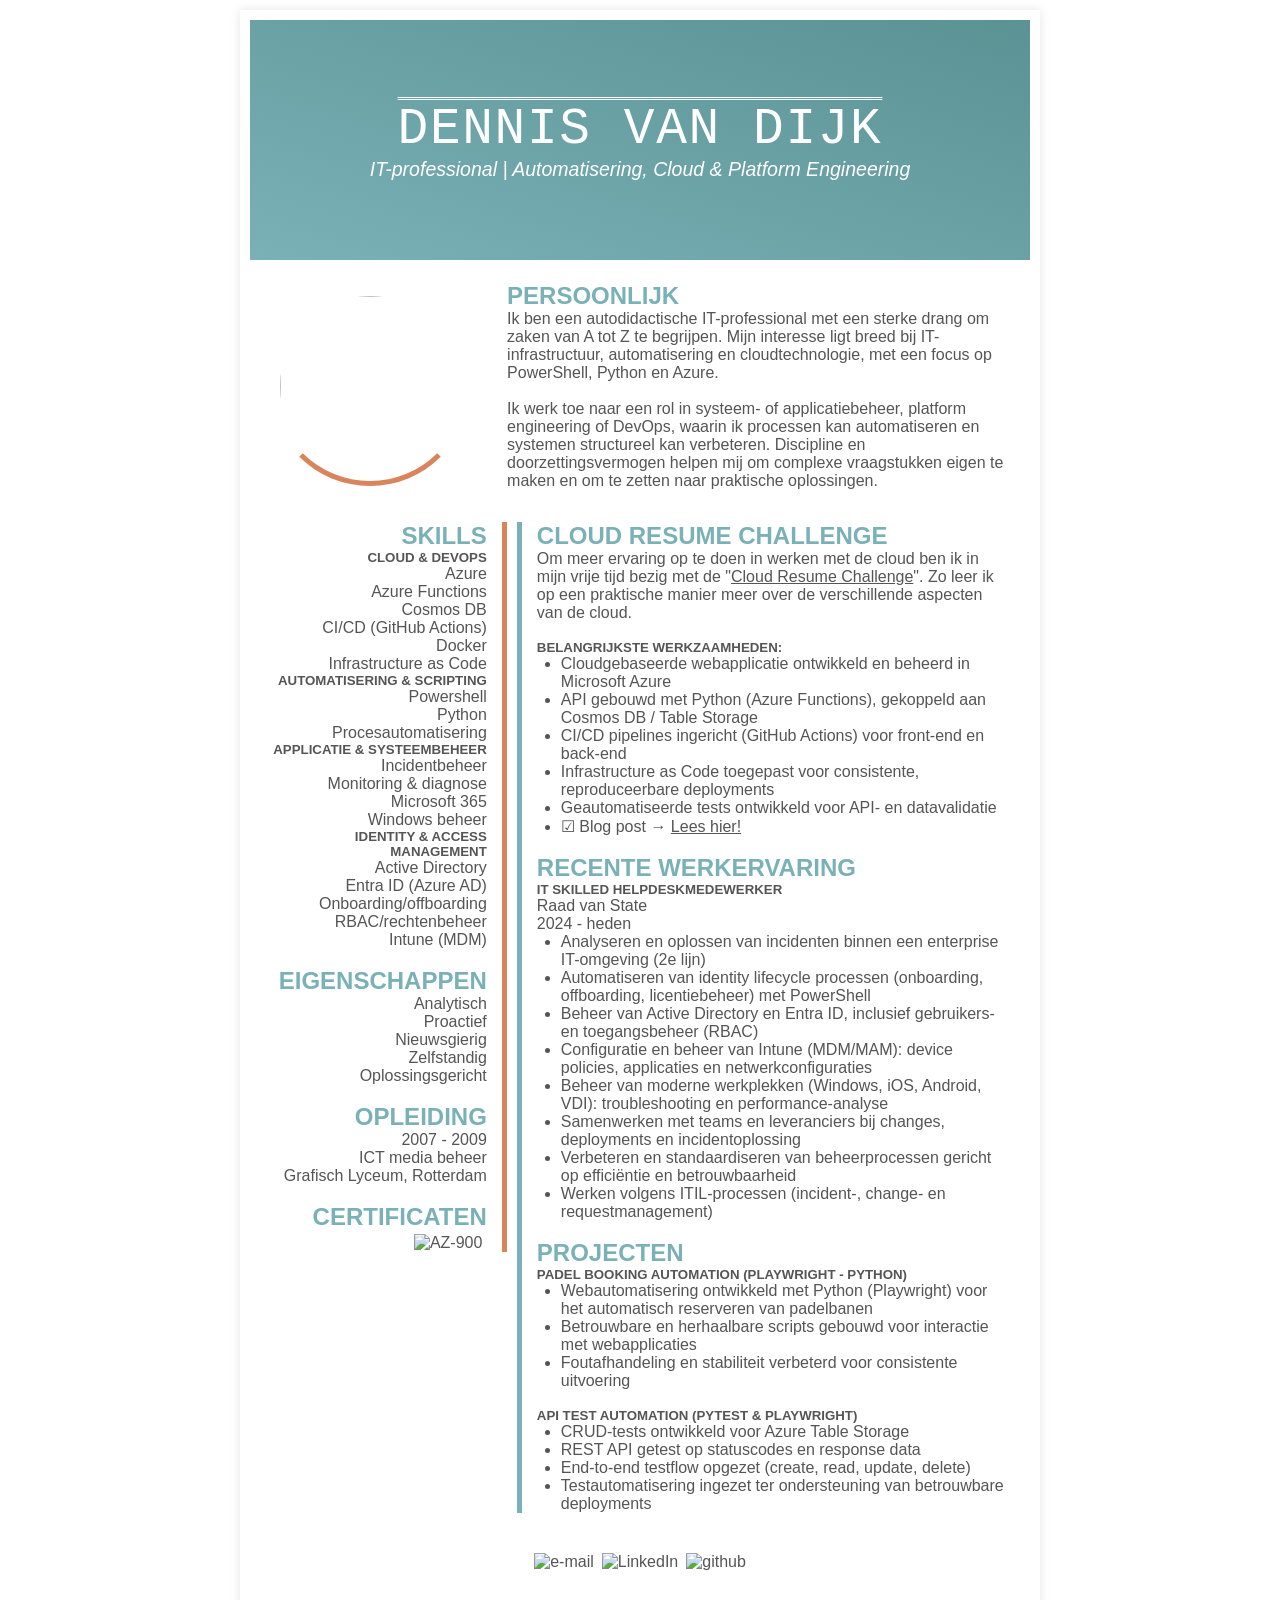
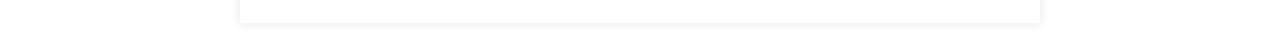
==== commit 5805f1f0: "Revise resume content for clarity and relevance; update skills section and improve styling" ====
--- a/index.html
+++ b/index.html
@@ -19,10 +19,7 @@
       <header id="resume-header">
         <div class="transparant"></div>
         <h1 class="dennisHeader">DENNIS VAN DIJK</h1>
-        <h3>IT-professional met focus op automatisering en cloudtechnologie</h3>
-        <!-- <h3>IT-PROFESSIONAL MET FOCUS OP AUTOMATISERING EN CLOUDTECHNOLOGIE</h3> -->
-        <!-- <h3>IT SUPPORT ENGINEER | AZURE & AUTOMATION | ASPIRING CLOUD ENGINEER</h3> -->
-        <!-- <h3>IT Support Engineer | Azure & Automation | Aspiring Cloud Engineer </h3> -->
+        <h3>IT-professional | Automatisering, Cloud & Platform Engineering</h3>
       </header>
 
       <main class="resume-main">
@@ -37,24 +34,17 @@
           <div class="persoonlijk">
             <h2>PERSOONLIJK</h2>
             <p>
-              Door mijn behoefte om zaken van A tot Z écht te begrijpen ben ik
-              breed geïnteresseerd in alles wat met IT-infrastructuur,
-              automatisering en cloudtechnologie te maken heeft. Als autodidact
-              verdiep ik mij continu in nieuwe technieken en pas ik deze actief
-              toe in de praktijk, met een focus op PowerShell en Azure.
-              Discipline en doorzettingsvermogen helpen mij om complexe
-              vraagstukken eigen te maken en om te zetten naar praktische
-              oplossingen.
+              Ik ben een autodidactische IT-professional met een sterke drang om
+              zaken van A tot Z te begrijpen. Mijn interesse ligt breed bij
+              IT-infrastructuur, automatisering en cloudtechnologie, met een
+              focus op PowerShell, Python en Azure.
+              <br /><br />
+              Ik werk toe naar een rol in systeem- of applicatiebeheer, platform
+              engineering of DevOps, waarin ik processen kan automatiseren en
+              systemen structureel kan verbeteren. Discipline en
+              doorzettingsvermogen helpen mij om complexe vraagstukken eigen te
+              maken en om te zetten naar praktische oplossingen.
             </p>
-            <!-- <p>
-              Door mijn behoefte om zaken van A tot Z écht te begrijpen ben ik
-              breed geïnteresseerd in alles wat met IT-infrastructuur,
-              automatisering en cloudtechnologie te maken heeft. Als echte
-              autodidact ga ik verder waar anderen stoppen en ben ik ook in mijn
-              vrije tijd veel bezig met mijn ontwikkeling. Een flinke dosis
-              discipline, doorzettingsvermogen en mijn vastberadenheid helpt
-              daar zeker bij.
-            </p> -->
           </div>
         </div>
         <div class="main-container">
@@ -63,24 +53,6 @@
               <div class="skills">
                 <h2>SKILLS</h2>
                 <ul>
-                  <h5>IDENTITY & ACCESS MANAGEMENT</h5>
-                  <li>Active Directory</li>
-                  <li>Entra ID (Azure AD)</li>
-                  <li>User lifecycle (onboarding / offboarding)</li>
-                  <li>RBAC / rechtenbeheer</li>
-                  <li>Intune (MDM)</li>
-
-                  <h5>AUTOMATISERING & SCRIPTING</h5>
-                  <li>Powershell</li>
-                  <li>Python</li>
-                  <li>Procesautomatisering</li>
-
-                  <h5>APPLICATIE & SYSTEEMBEHEER</h5>
-                  <li>Incident & problem management</li>
-                  <li>Monitoring & Troubleshooting</li>
-                  <li>Microsoft 365</li>
-                  <li>Windows beheer</li>
-
                   <h5>CLOUD & DEVOPS</h5>
                   <li>Azure</li>
                   <li>Azure Functions</li>
@@ -88,6 +60,24 @@
                   <li>CI/CD (GitHub Actions)</li>
                   <li>Docker</li>
                   <li>Infrastructure as Code</li>
+
+                  <h5>AUTOMATISERING & SCRIPTING</h5>
+                  <li>Powershell</li>
+                  <li>Python</li>
+                  <li>Procesautomatisering</li>
+
+                  <h5>APPLICATIE & SYSTEEMBEHEER</h5>
+                  <li>Incidentbeheer</li>
+                  <li>Monitoring & diagnose</li>
+                  <li>Microsoft 365</li>
+                  <li>Windows beheer</li>
+
+                  <h5>IDENTITY & ACCESS MANAGEMENT</h5>
+                  <li>Active Directory</li>
+                  <li>Entra ID (Azure AD)</li>
+                  <li>Onboarding/offboarding</li>
+                  <li>RBAC/rechtenbeheer</li>
+                  <li>Intune (MDM)</li>
                 </ul>
                 <br />
               </div>
@@ -156,34 +146,22 @@
                     Cloudgebaseerde webapplicatie ontwikkeld en beheerd in
                     Microsoft Azure
                   </li>
-                  <li>Beheer en onderhoud van cloudcomponenten</li>
-                  <li>
-                    Deployments en wijzigingen gecontroleerd doorgevoerd via
-                    CI/CD
-                  </li>
-                  <li>
-                    API gebouwd met Python (Azure Functions) en gekoppeld aan
-                    database (Cosmos DB / Table Storage)
-                  </li>
-                  <li>
-                    CI/CD pipelines ingericht voor front-end en back-end (GitHub
-                    Actions)
-                  </li>
-                  <li>
-                    Infrastructure as Code toegepast voor consistente en
+                  <li>
+                    API gebouwd met Python (Azure Functions), gekoppeld aan
+                    Cosmos DB / Table Storage
+                  </li>
+                  <li>
+                    CI/CD pipelines ingericht (GitHub Actions) voor front-end en
+                    back-end
+                  </li>
+                  <li>
+                    Infrastructure as Code toegepast voor consistente,
                     reproduceerbare deployments
                   </li>
                   <li>
-                    Geautomatiseerde tests ontwikkeld voor validatie van API en
-                    dataverwerking
-                  </li>
-                  <li>Werken volgens DevOps principes en CI/CD workflows</li>
-                  <li>
-                    Monitoring en troubleshooting toegepast op cloudcomponenten
-                  </li>
-                </ul>
-                <!-- <br /> -->
-                <!-- <h5>STAP 5 (The blog ... and beyond)</h5> -->
+                    Geautomatiseerde tests ontwikkeld voor API- en datavalidatie
+                  </li>
+                </ul>
                 <ul>
                   <li>
                     &#x2611;&#xFE0E; Blog post &#x2192;&#xFE0E;
@@ -201,8 +179,8 @@
                 <p>2024 - heden</p>
                 <ul>
                   <li>
-                    Analyseren en oplossen van incidenten en verstoringen binnen
-                    een enterprise IT-omgeving (2e lijn)
+                    Analyseren en oplossen van incidenten binnen een enterprise
+                    IT-omgeving (2e lijn)
                   </li>
                   <li>
                     Automatiseren van identity lifecycle processen (onboarding,
@@ -210,62 +188,29 @@
                   </li>
                   <li>
                     Beheer van Active Directory en Entra ID, inclusief
-                    gebruikers, rechten en toegangsbeheer (RBAC)
-                  </li>
-                  <li>
-                    Configuratie en beheer van Intune (MDM/MAM), waaronder
-                    device policies, applicaties en netwerkconfiguraties (o.a.
-                    WiFi)
-                  </li>
-                  <li>
-                    Analyse en oplossing van incidenten op mobiele devices
-                    binnen een enterprise MDM-omgeving
-                  </li>
-                  <li>
-                    Beheer van moderne werkplekken en mobiele devices (Windows,
-                    iOS, Android, VDI), inclusief troubleshooting en
-                    performance-analyse
-                  </li>
-                  <li>
-                    Samenwerken met andere teams en leveranciers bij changes,
+                    gebruikers- en toegangsbeheer (RBAC)
+                  </li>
+                  <li>
+                    Configuratie en beheer van Intune (MDM/MAM): device
+                    policies, applicaties en netwerkconfiguraties
+                  </li>
+                  <li>
+                    Beheer van moderne werkplekken (Windows, iOS, Android, VDI):
+                    troubleshooting en performance-analyse
+                  </li>
+                  <li>
+                    Samenwerken met teams en leveranciers bij changes,
                     deployments en incidentoplossing
                   </li>
                   <li>
-                    Verbeteren en standaardiseren van IT- en beheerprocessen
-                    gericht op efficiëntie en betrouwbaarheid
-                  </li>
-                  <li>
-                    Ondersteunen van applicaties en IT-omgevingen met focus op
-                    beschikbaarheid en continuïteit
-                  </li>
-                  <li>
-                    Uitvoeren van systeembeheerwerkzaamheden, zoals log-analyse
-                    (Event Viewer) en oplossen van installatiefouten
-                  </li>
-                  <li>
-                    Gebruik van Topdesk voor incident-, change- en
-                    requestafhandeling binnen ITIL-processen
-                  </li>
-                </ul>
-                <!-- <li>
-                    Systeembeheerwerkzaamheden, zoals Event Viewer-analyse en
-                    oplossen van installatiefouten
-                  </li>
-                  <li>
-                    Installatie en configuratie van VoIP-telefoons, belgroepen
-                    en doorschakelingen
-                  </li>
-                  <li>
-                    Inventarisatie en herinrichting van processen rondom
-                    IT-middelenbeheer
-                  </li> -->
-                <!-- <h5>MEUBELMAKER / INTERIEURBOUWER</h5>
-                <p>Burg & Burg</p>
-                <p>2022 - 2023</p>
-                <ul>
-                  <li>Ontwerpen en produceren van interieurelementen</li>
-                  <li>Montage en afwerking van interieurelementen</li>
-                </ul> -->
+                    Verbeteren en standaardiseren van beheerprocessen gericht op
+                    efficiëntie en betrouwbaarheid
+                  </li>
+                  <li>
+                    Werken volgens ITIL-processen (incident-, change- en
+                    requestmanagement)
+                  </li>
+                </ul>
                 <br />
                 <h2>PROJECTEN</h2>
                 <h5>PADEL BOOKING AUTOMATION (PLAYWRIGHT - PYTHON)</h5>
@@ -301,7 +246,6 @@
           </div>
         </div>
       </main>
-      <!-- <button onclick="topFunction()" id="myBtn" title="Go to top"><span class="arrow">&#x1F821;&#xFE0E;</span></button> -->
       <button onclick="topFunction()" id="myBtn" title="Go to top">
         <span class="arrow"
           ><svg
--- a/style.css
+++ b/style.css
@@ -278,19 +278,10 @@
   border: 1px white dashed;
   color: white;
   font-size: 1.8rem;
-  /* font-size: 2.3rem; */
   opacity: 0;
   pointer-events: none;
   transition: opacity 0.5s ease;
-  /* font-family: "Segoe UI Symbol", "Noto Sans Symbols", sans-serif; */
-  /* padding-bottom: 7.5px; */
-}
-
-/* #myBtn .arrow {
-  display: inline-block;
-  transform: translateY(-2px);
-  color: white;
-} */
+}
 
 #myBtn svg {
   width: 20px;
--- a/mediaqueries.css
+++ b/mediaqueries.css
@@ -134,14 +134,10 @@
   }
   .foto {
     z-index: 2;
-    /* padding: 0; */
   }
   header {
     height: 8em;
-    /* border-bottom: #da845c solid 0.08em; */
-    /* padding-bottom: 0px; */
     display: flex;
-    /* align-items: start; */
     justify-content: start;
   }
   header h1 {
@@ -158,7 +154,6 @@
     letter-spacing: normal;
     font-size: 0.55em;
     font-style: normal;
-    /* display: none; */
   }
   .blog-header h1 {
     letter-spacing: 0.2rem;
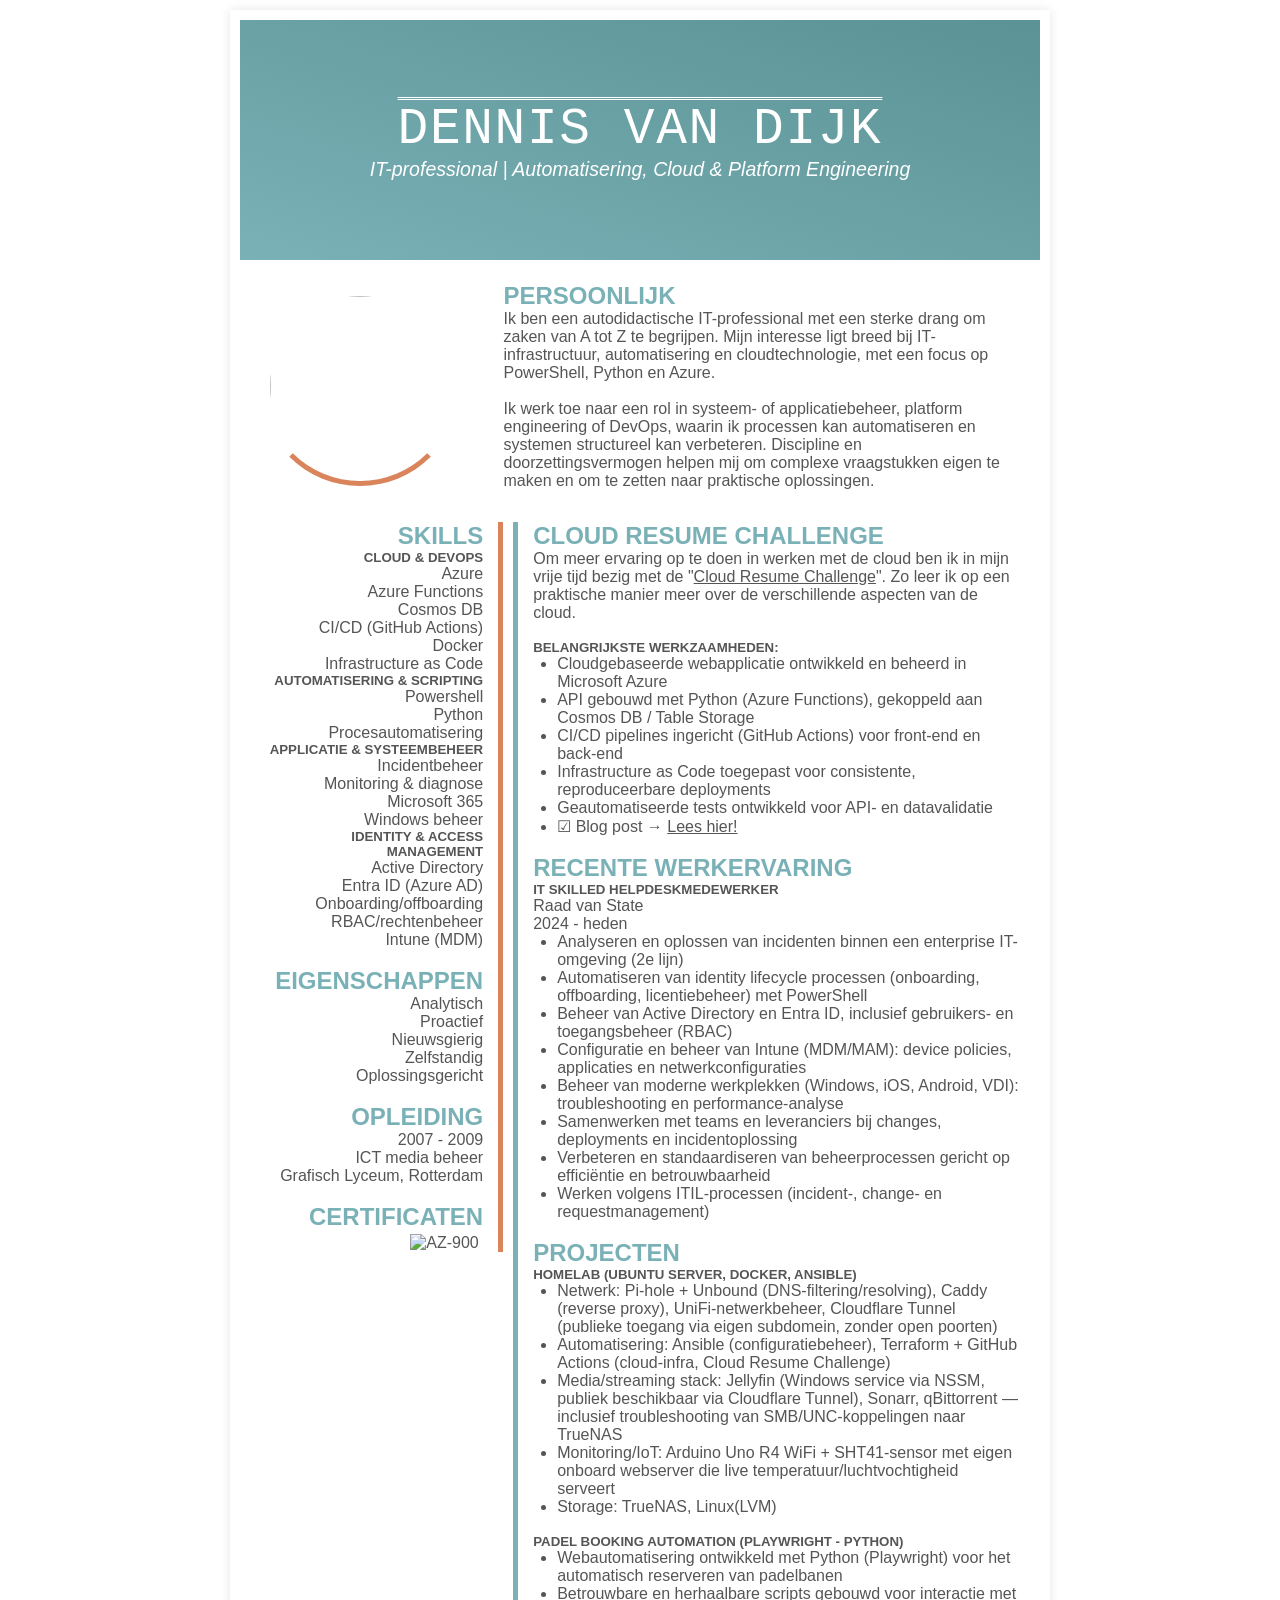
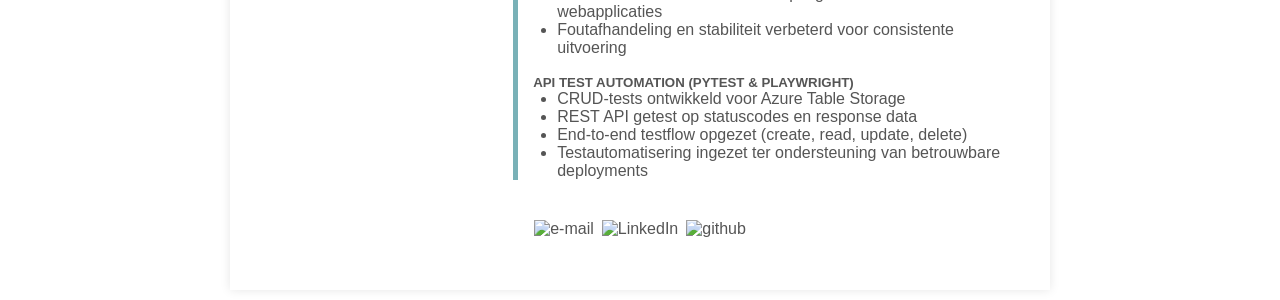
==== commit 99e22a1a: "Add homelab project details and adjust styles for improved layout" ====
--- a/index.html
+++ b/index.html
@@ -213,6 +213,31 @@
                 </ul>
                 <br />
                 <h2>PROJECTEN</h2>
+                <h5>HOMELAB (UBUNTU SERVER, DOCKER, ANSIBLE)</h5>
+                <ul>
+                  <li>
+                    Netwerk: Pi-hole + Unbound (DNS-filtering/resolving), Caddy
+                    (reverse proxy), UniFi-netwerkbeheer, Cloudflare Tunnel
+                    (publieke toegang via eigen subdomein, zonder open poorten)
+                  </li>
+                  <li>
+                    Automatisering: Ansible (configuratiebeheer), Terraform +
+                    GitHub Actions (cloud-infra, Cloud Resume Challenge)
+                  </li>
+                  <li>
+                    Media/streaming stack: Jellyfin (Windows service via NSSM,
+                    publiek beschikbaar via Cloudflare Tunnel), Sonarr,
+                    qBittorrent — inclusief troubleshooting van
+                    SMB/UNC-koppelingen naar TrueNAS
+                  </li>
+                  <li>
+                    Monitoring/IoT: Arduino Uno R4 WiFi + SHT41-sensor met eigen
+                    onboard webserver die live temperatuur/luchtvochtigheid
+                    serveert
+                  </li>
+                  <li>Storage: TrueNAS, Linux(LVM)</li>
+                </ul>
+                <br />
                 <h5>PADEL BOOKING AUTOMATION (PLAYWRIGHT - PYTHON)</h5>
                 <ul>
                   <li>
--- a/style.css
+++ b/style.css
@@ -72,7 +72,7 @@
 
 .resume-container {
   margin: 10px;
-  max-width: 800px;
+  max-width: 820px;
   width: 100%;
   padding: 10px;
   box-sizing: border-box;
--- a/mediaqueries.css
+++ b/mediaqueries.css
@@ -8,6 +8,10 @@
 
   h2 {
     font-size: 1.2em;
+  }
+
+  #resume-header h3 {
+    max-width: 70ch;
   }
 
   .container {
@@ -92,6 +96,7 @@
     color: rgb(85, 85, 85);
   }
 }
+
 .back-to-top a {
   color: white;
 }
@@ -129,16 +134,9 @@
     margin: 0px;
     padding: 0px;
   }
-  #resume-header {
-    margin-bottom: -65px;
-  }
-  .foto {
-    z-index: 2;
-  }
   header {
-    height: 8em;
-    display: flex;
-    justify-content: start;
+    height: 10em;
+    padding: 2%;
   }
   header h1 {
     text-decoration: none;
@@ -149,12 +147,6 @@
     align-content: start;
     display: flex;
   }
-
-  header h3 {
-    letter-spacing: normal;
-    font-size: 0.55em;
-    font-style: normal;
-  }
   .blog-header h1 {
     letter-spacing: 0.2rem;
   }
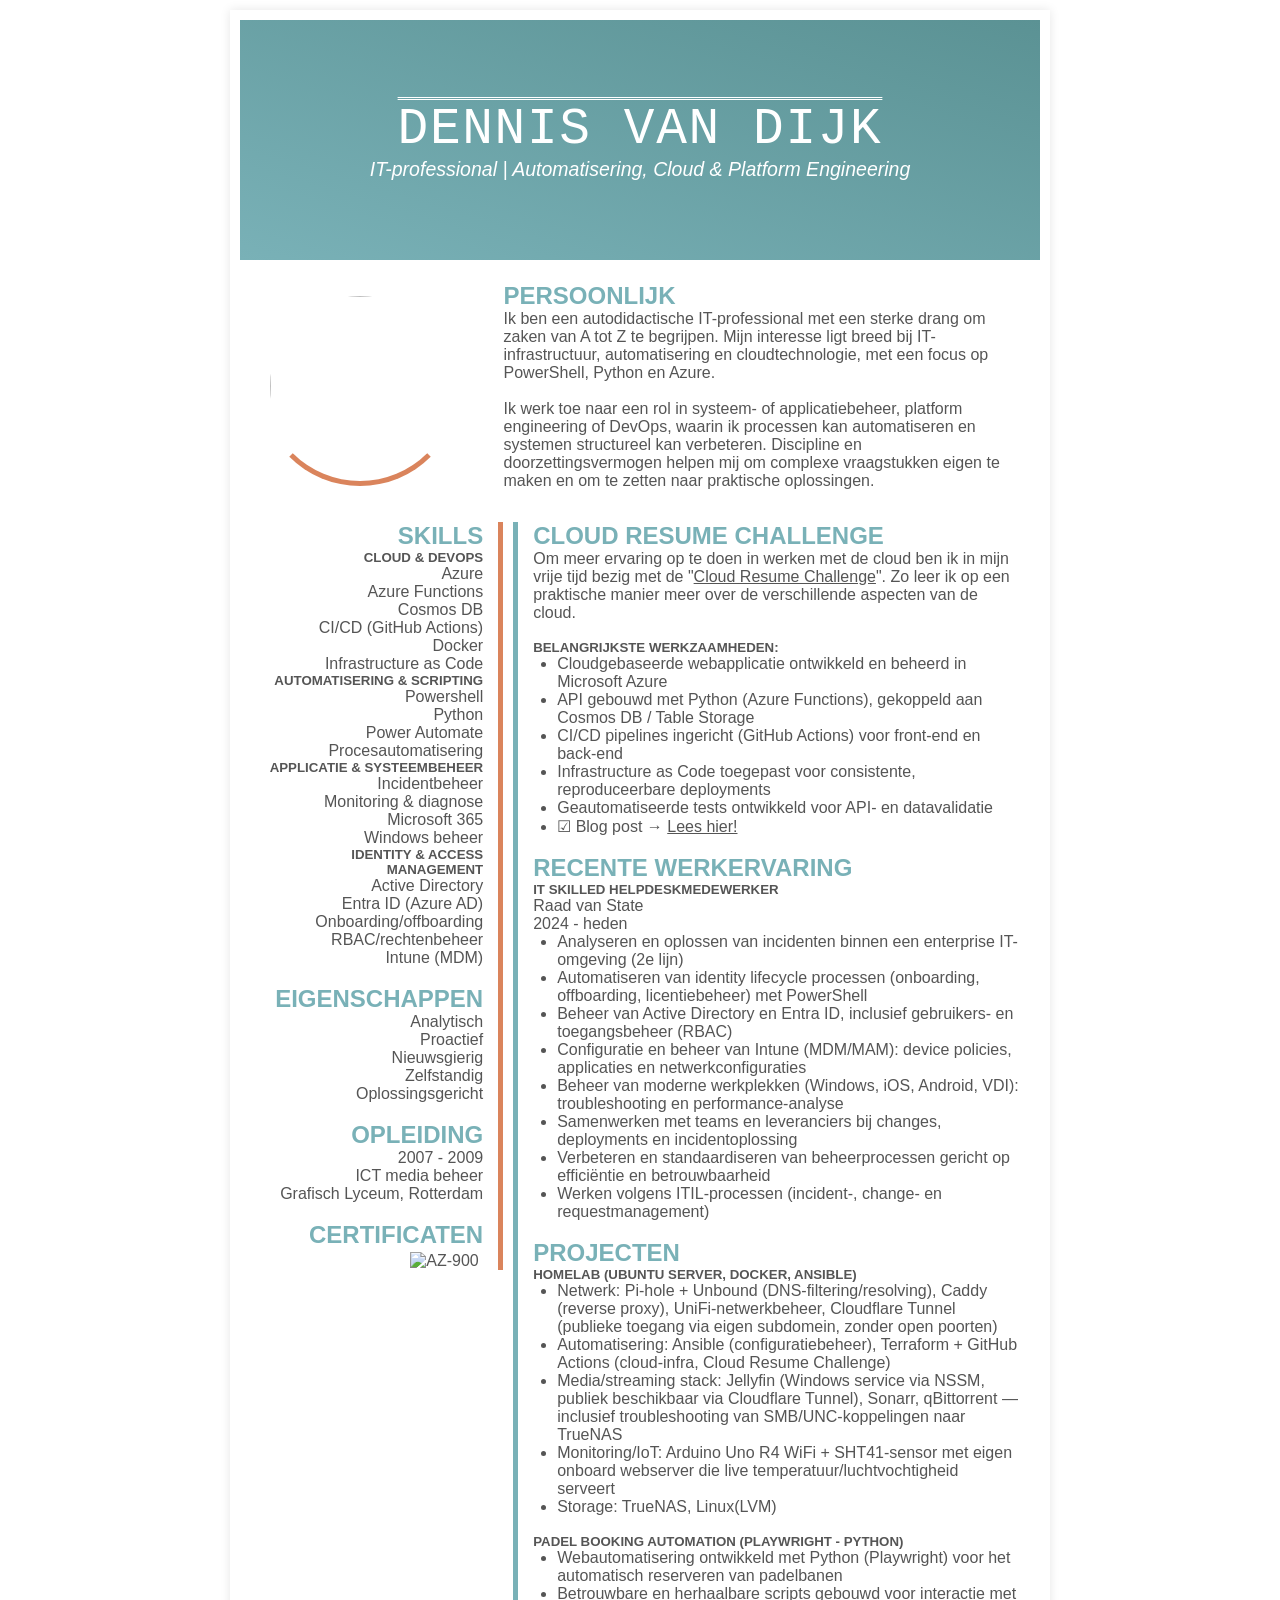
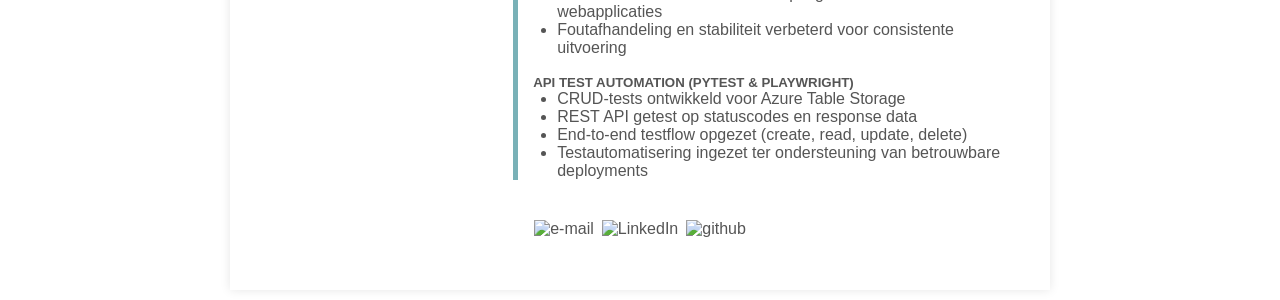
==== commit e886a8f8: "Add Power Automate to skills list in resume" ====
--- a/index.html
+++ b/index.html
@@ -64,6 +64,7 @@
                   <h5>AUTOMATISERING & SCRIPTING</h5>
                   <li>Powershell</li>
                   <li>Python</li>
+                  <li>Power Automate</li>
                   <li>Procesautomatisering</li>
 
                   <h5>APPLICATIE & SYSTEEMBEHEER</h5>
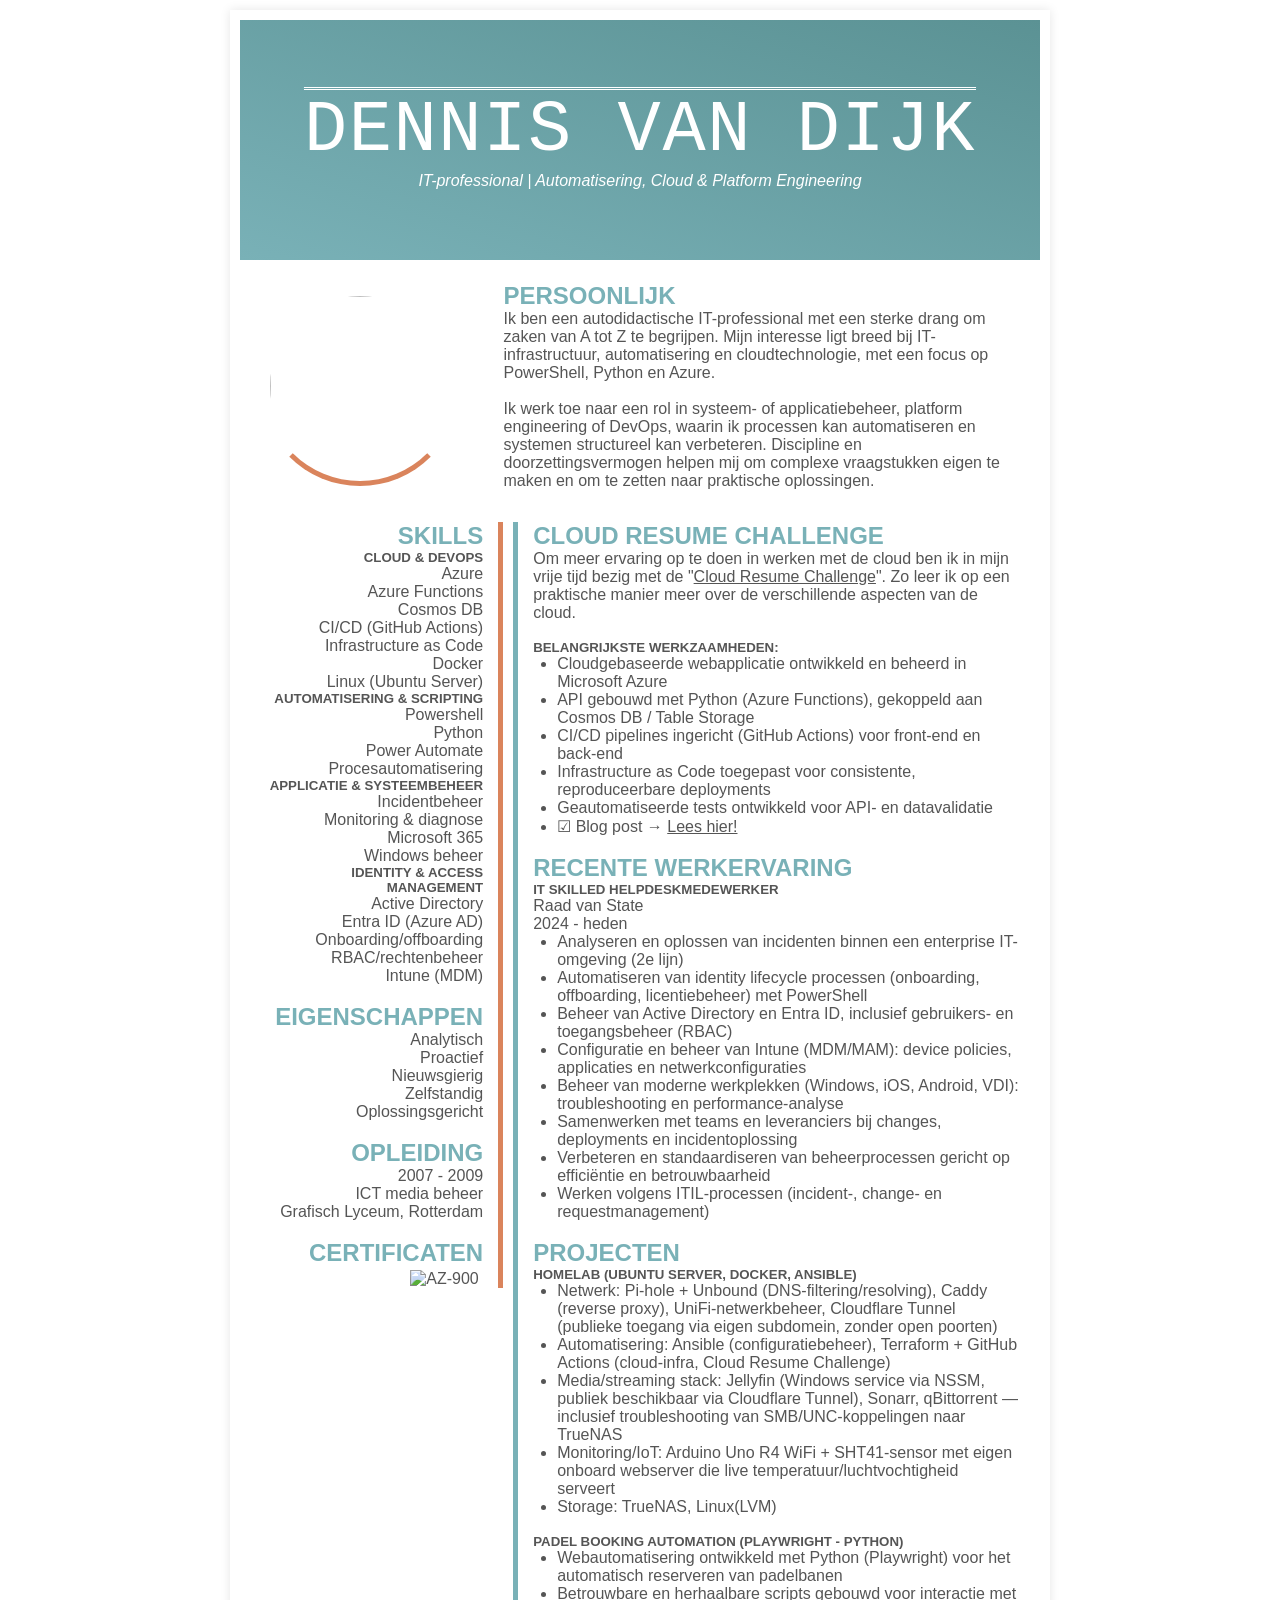
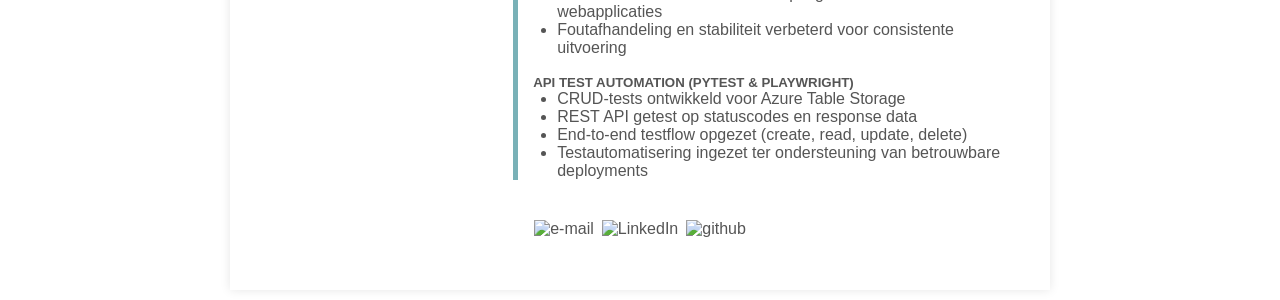
==== commit f31e0068: "Add Linux (Ubuntu Server) to skills list and reorder Docker entry" ====
--- a/index.html
+++ b/index.html
@@ -58,8 +58,9 @@
                   <li>Azure Functions</li>
                   <li>Cosmos DB</li>
                   <li>CI/CD (GitHub Actions)</li>
+                  <li>Infrastructure as Code</li>
                   <li>Docker</li>
-                  <li>Infrastructure as Code</li>
+                  <li>Linux (Ubuntu Server)</li>
 
                   <h5>AUTOMATISERING & SCRIPTING</h5>
                   <li>Powershell</li>
--- a/style.css
+++ b/style.css
@@ -102,7 +102,7 @@
   display: flex;
   letter-spacing: 0.1rem;
   color: white;
-  font-size: clamp(1.2rem, 3.5vw + 1rem, 3.2rem);
+  font-size: clamp(4.5rem, 3vw + 1rem, 3rem);
   z-index: 2;
 }
 
@@ -116,8 +116,7 @@
   font-weight: normal;
   display: flex;
   color: white;
-  font-size: 1.25em;
-  font-size: clamp(0.8rem, 0.9vw + 0.5rem, 1.25rem);
+  font-size: clamp(0.5rem, 0.9vw + 0.5rem, 1rem);
   z-index: 2;
 }
 
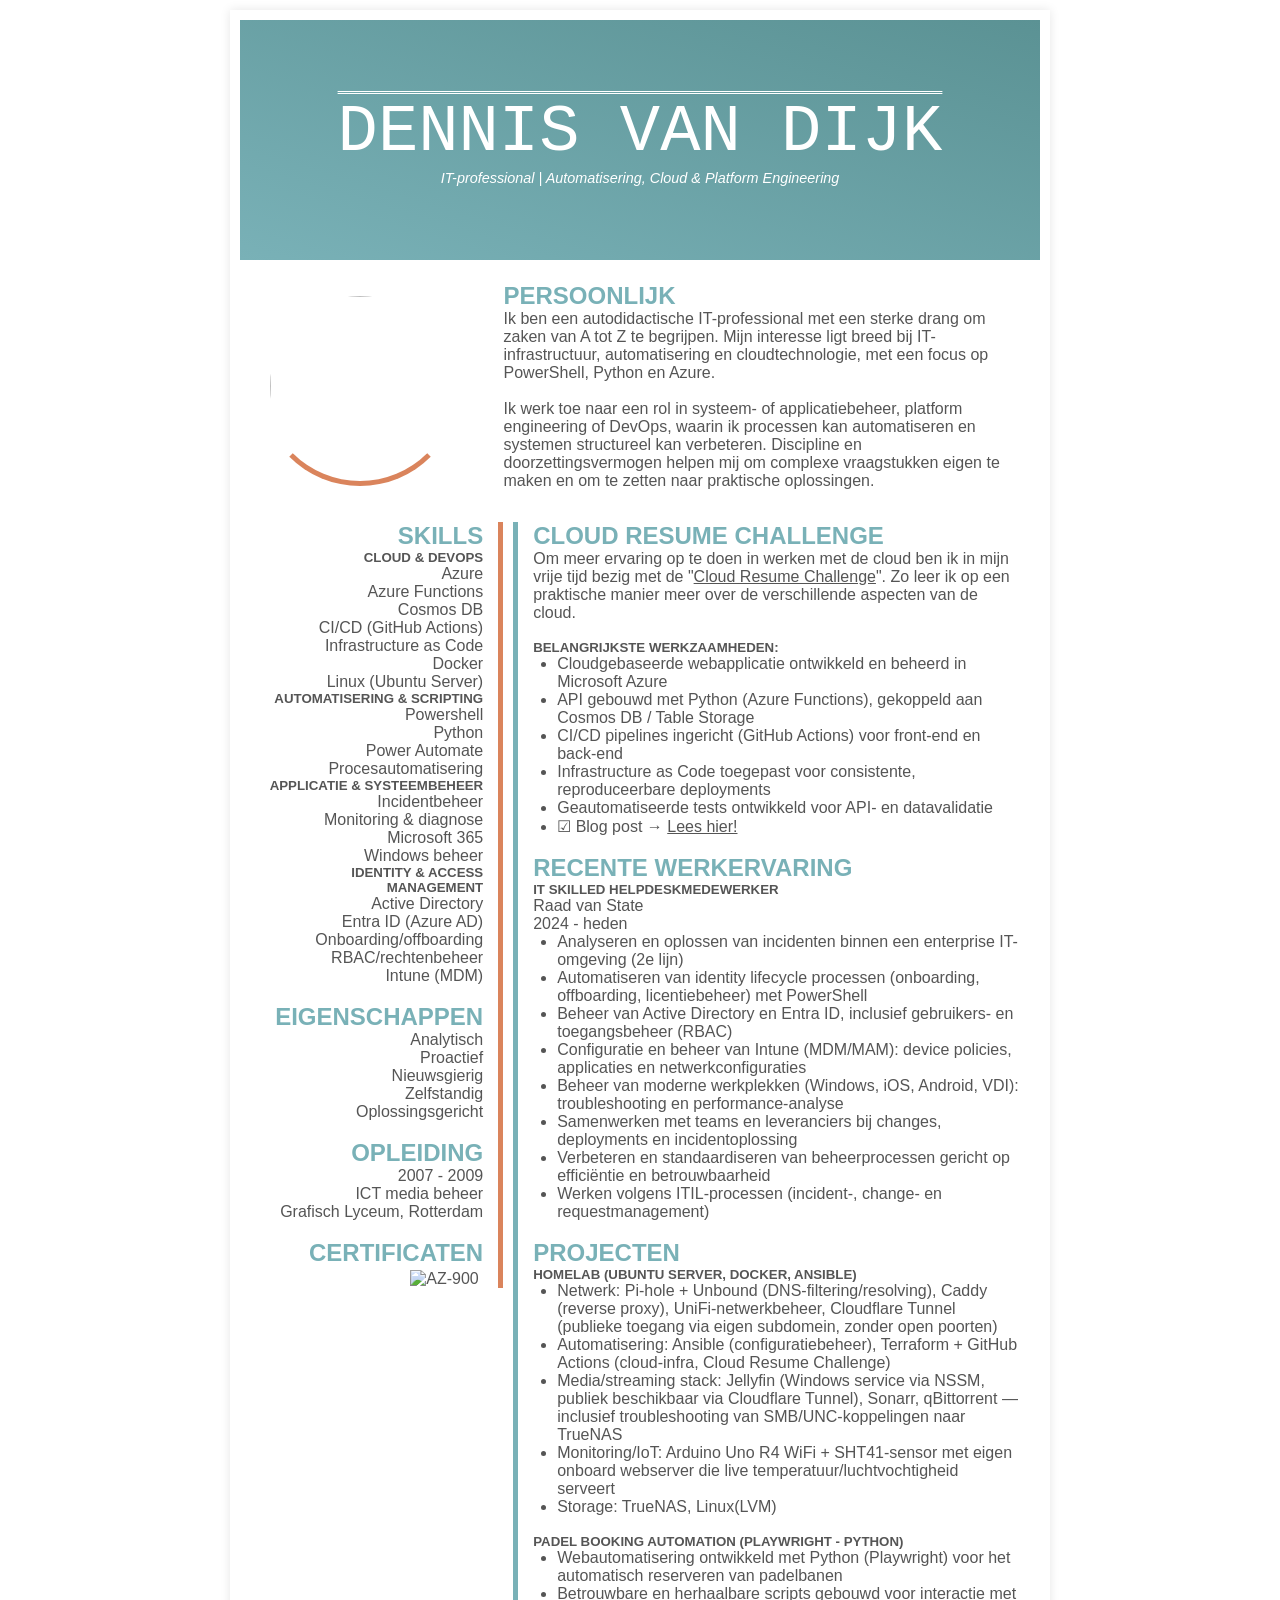
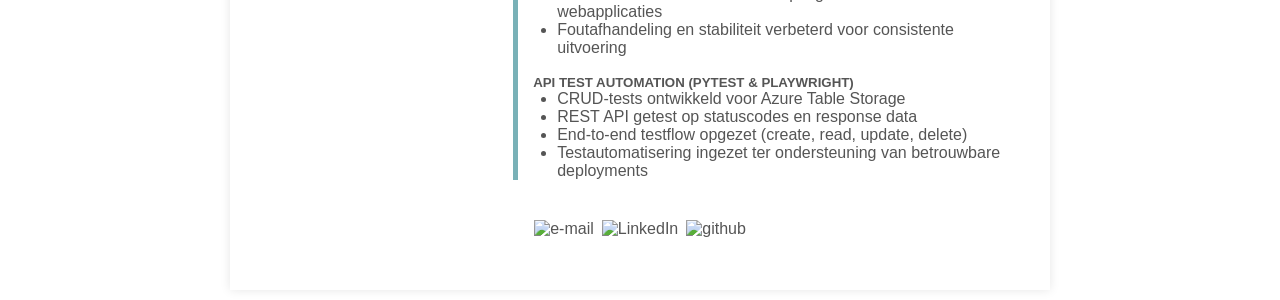
==== commit b5ee208f: "Enhance header styling for improved readability and structure" ====
--- a/index.html
+++ b/index.html
@@ -19,7 +19,18 @@
       <header id="resume-header">
         <div class="transparant"></div>
         <h1 class="dennisHeader">DENNIS VAN DIJK</h1>
-        <h3>IT-professional | Automatisering, Cloud & Platform Engineering</h3>
+        <h3>
+          <span class="it-professional">IT-professional</span>
+          <span class="sub-tekst"
+            ><span class="pipe">|</span>
+            <span class="automatisering">Automatisering</span
+            ><span class="komma">, </span><span class="cloud">Cloud</span
+            ><span class="and"> & </span
+            ><span class="platform-engineering"
+              >Platform Engineering</span
+            ></span
+          >
+        </h3>
       </header>
 
       <main class="resume-main">
--- a/style.css
+++ b/style.css
@@ -1,3 +1,9 @@
+/* CUSTOM PROPERTIES */
+:root {
+  --main-color: #79b1b7;
+  --secondary-color: #da845c;
+}
+
 /* GENERAL */
 
 *,
@@ -20,7 +26,6 @@
 }
 
 body {
-  font-family: Arial, Helvetica, sans-serif;
   font-family: "IBM Plex Mono", sans-serif;
   display: flex;
   justify-content: center;
@@ -88,7 +93,7 @@
   justify-content: center;
   align-items: center;
   height: 15em;
-  background-image: linear-gradient(to top right, #79b1b7, #5b9294);
+  background-image: linear-gradient(to top right, var(--main-color), #5b9294);
   flex-direction: column;
 }
 
@@ -100,23 +105,22 @@
   font-family: "Courier New", Courier, monospace;
   font-weight: lighter;
   display: flex;
-  letter-spacing: 0.1rem;
   color: white;
-  font-size: clamp(4.5rem, 3vw + 1rem, 3rem);
+  font-size: clamp(2.2rem, 5vw + 1.2rem, 4.2rem);
   z-index: 2;
 }
 
 header h3 {
-  text-align: center;
-  font-family: "IBM Plex Mono", sans-serif;
-  font-family: "IBM Plex Mono Light", sans-serif;
-  font-family: "IBM Plex Mono Thin", sans-serif;
+  /* text-align: center; */
+  /* font-family: "IBM Plex Mono", sans-serif; */
+  /* font-family: "IBM Plex Mono Light", sans-serif; */
+  /* font-family: "IBM Plex Mono Thin", sans-serif; */
   font-family: "IBM Plex Mono ExtraLight", sans-serif;
   font-style: italic;
   font-weight: normal;
-  display: flex;
+  /* display: flex; */
   color: white;
-  font-size: clamp(0.5rem, 0.9vw + 0.5rem, 1rem);
+  font-size: clamp(0.5rem, 1vw + 0.3rem, 0.9rem);
   z-index: 2;
 }
 
@@ -130,7 +134,7 @@
 /* MAIN */
 
 main h2 {
-  color: #79b1b7;
+  color: var(--main-color);
 }
 
 .container {
@@ -150,16 +154,16 @@
   border-radius: 50%;
   object-fit: cover;
   border: transparent solid 5px;
-  border-bottom: #da845c solid 5px;
+  border-bottom: var(--secondary-color) solid 5px;
   padding: 5px;
   box-sizing: border-box;
 }
 
 .foto img:hover {
   transition: ease-out 1s;
-  border-top: 5px solid #79b1b7;
-  border-left: 5px solid #79b1b7;
-  border-right: 5px solid #79b1b7;
+  border-top: 5px solid var(--main-color);
+  border-left: 5px solid var(--main-color);
+  border-right: 5px solid var(--main-color);
 }
 
 .persoonlijk {
@@ -192,13 +196,13 @@
   padding-right: 15px;
   display: flex;
   flex-direction: column;
-  border-right: #da845c solid 5px;
+  border-right: var(--secondary-color) solid 5px;
 }
 
 .right-wrapper {
   margin-left: 10px;
   padding-left: 15px;
-  border-left: #79b1b7 solid 5px;
+  border-left: var(--main-color) solid 5px;
 }
 
 .skills li {
@@ -291,7 +295,7 @@
 }
 
 body.index #myBtn {
-  background-color: #79b1b7;
+  background-color: var(--main-color);
 }
 body.blog #myBtn {
   background-color: #9179b7;
@@ -365,13 +369,13 @@
   text-decoration-style: double;
   text-decoration-style: wavy;
   text-decoration-style: solid;
-  text-decoration-color: #79b1b7;
+  text-decoration-color: var(--main-color);
   text-decoration-thickness: 1px;
   text-decoration-thickness: 2px;
   margin-bottom: 1rem;
   color: #9179b7;
   border-bottom-style: double;
-  border-color: #79b1b7;
+  border-color: var(--main-color);
   width: fit-content;
 }
 
--- a/mediaqueries.css
+++ b/mediaqueries.css
@@ -10,9 +10,9 @@
     font-size: 1.2em;
   }
 
-  #resume-header h3 {
+  /* #resume-header h3 {
     max-width: 70ch;
-  }
+  } */
 
   .container {
     align-items: center;
@@ -135,18 +135,52 @@
     padding: 0px;
   }
   header {
-    height: 10em;
+    height: 10rem;
     padding: 2%;
   }
   header h1 {
     text-decoration: none;
-    font-size: 2.1em;
-    font-weight: 500;
+    /* font-size: 2.1em; */
+    /* font-weight: 500; */
     font-family: "IBM Plex Mono", sans-serif;
-    letter-spacing: 1px;
-    align-content: start;
-    display: flex;
+    /* letter-spacing: 1px; */
+    /* align-content: start; */
+    /* display: flex; */
   }
+  header h3 {
+    font-weight: bold;
+    /* flex-direction: column; */
+  }
+  h3 span {
+    display: block;
+    /* line-height: 1.5; */
+  }
+  h3 .sub-tekst span {
+    display: inline;
+    line-height: 2.5;
+    /* font-size: xx-small; */
+  }
+  h3 .it-professional {
+    font-size: small;
+    line-height: 2;
+  }
+  h3 .sub-tekst .pipe {
+    display: none;
+  }
+  h3 .komma {
+    display: none;
+  }
+  /* h3 .automatisering {
+    display: block;
+  } */
+  /* h3 .cloud {
+    display: block;
+  }
+  h3 .and {
+    display: none;
+  }
+  h3 .platform-engineering {
+  } */
   .blog-header h1 {
     letter-spacing: 0.2rem;
   }
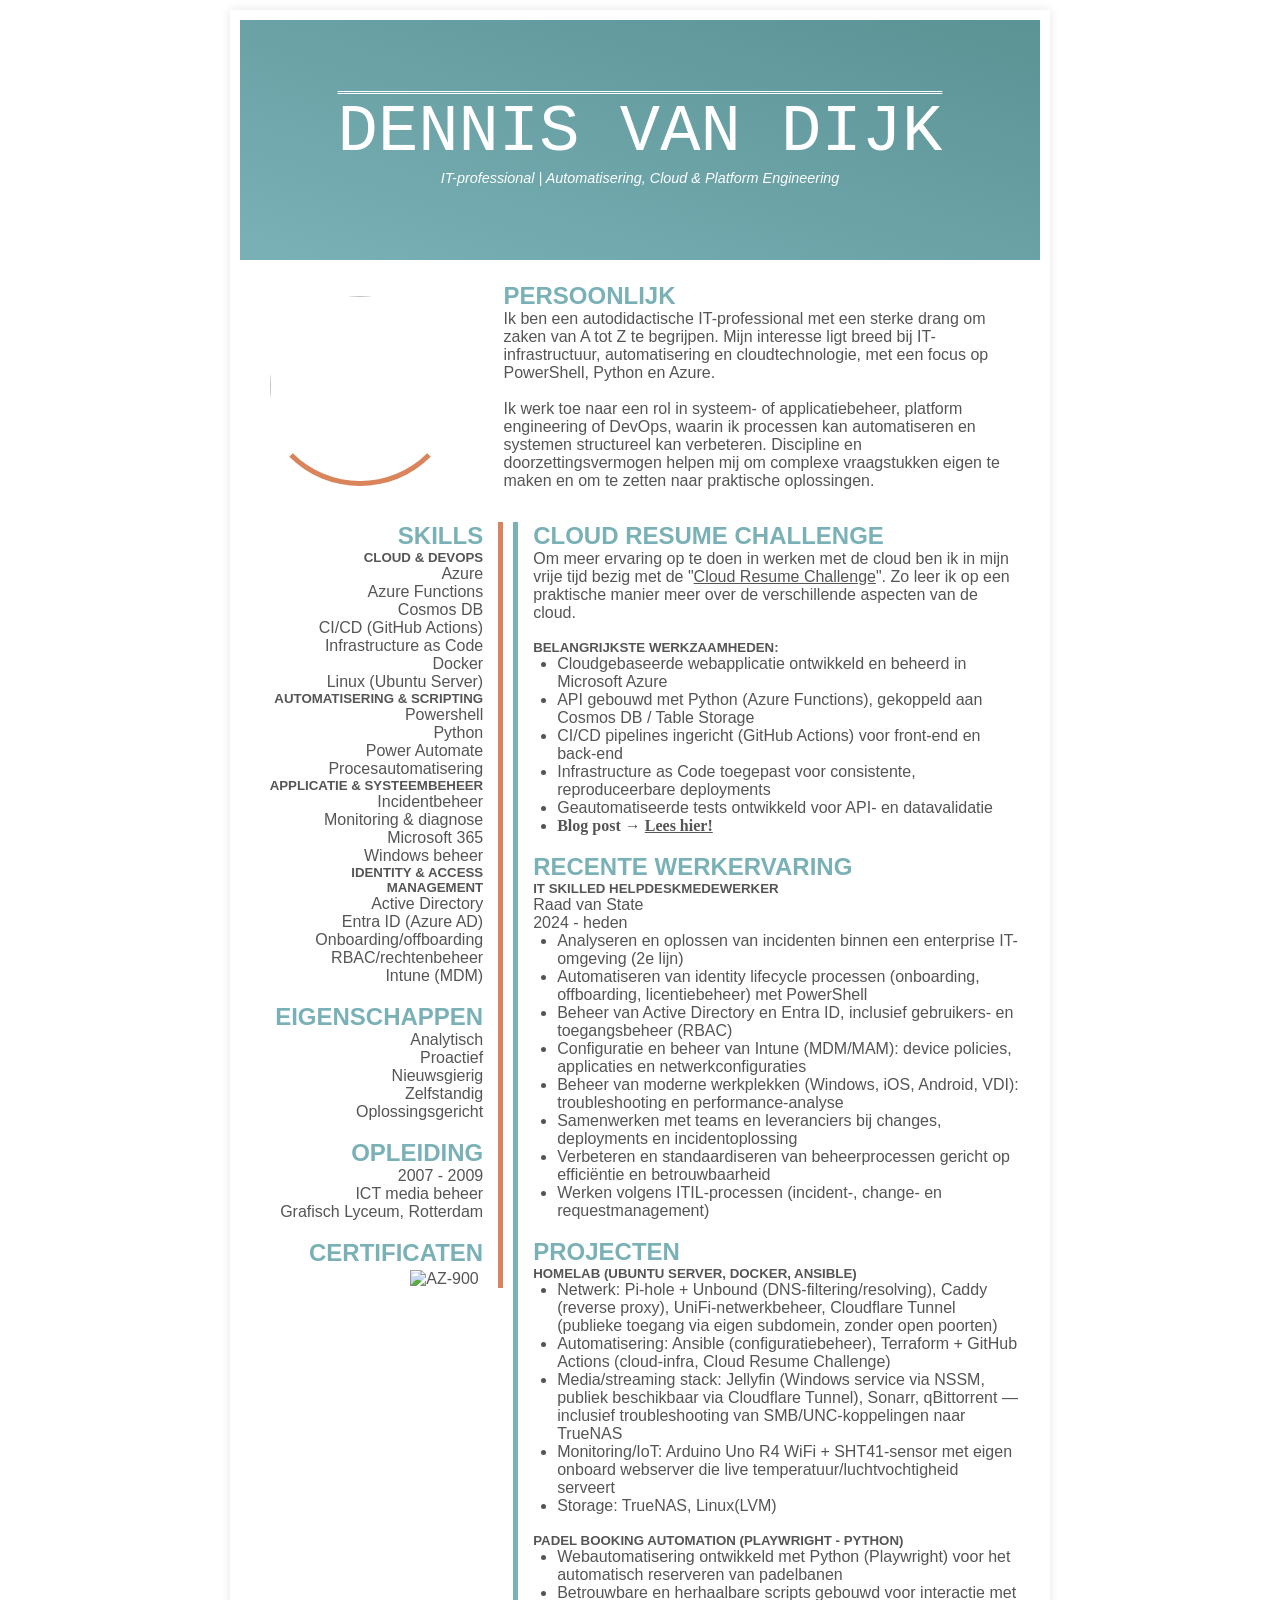
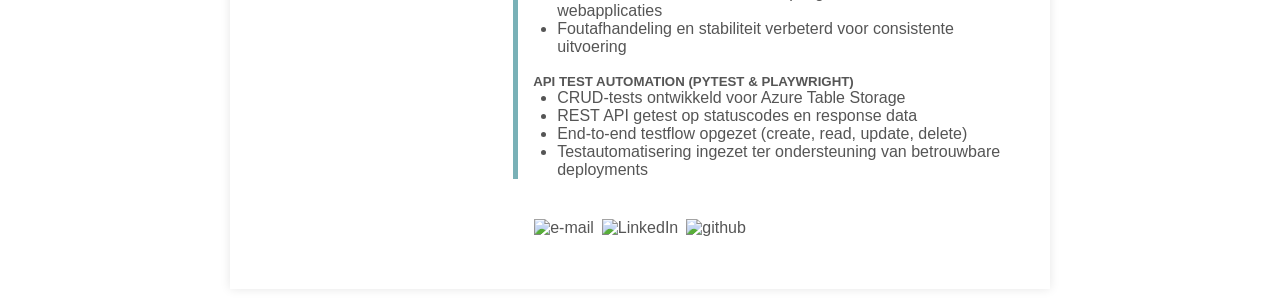
==== commit bd925fca: "Update blog post styling and enhance media queries for responsiveness" ====
--- a/index.html
+++ b/index.html
@@ -177,9 +177,11 @@
                 </ul>
                 <ul>
                   <li>
-                    &#x2611;&#xFE0E; Blog post &#x2192;&#xFE0E;
-                    <a href="/blog"
-                      ><span class="blog-underline">Lees hier!</span></a
+                    <span class="blog-post">
+                      Blog post &#x2192;&#xFE0E;
+                      <a href="/blog"
+                        ><span class="blog-underline">Lees hier!</span></a
+                      ></span
                     >
                   </li>
                 </ul>
--- a/style.css
+++ b/style.css
@@ -101,7 +101,6 @@
   text-decoration: double;
   text-decoration-line: overline;
   text-decoration-thickness: 1px;
-  font-family: "IBM Plex Mono", sans-serif;
   font-family: "Courier New", Courier, monospace;
   font-weight: lighter;
   display: flex;
@@ -111,14 +110,9 @@
 }
 
 header h3 {
-  /* text-align: center; */
-  /* font-family: "IBM Plex Mono", sans-serif; */
-  /* font-family: "IBM Plex Mono Light", sans-serif; */
-  /* font-family: "IBM Plex Mono Thin", sans-serif; */
   font-family: "IBM Plex Mono ExtraLight", sans-serif;
   font-style: italic;
   font-weight: normal;
-  /* display: flex; */
   color: white;
   font-size: clamp(0.5rem, 1vw + 0.3rem, 0.9rem);
   z-index: 2;
@@ -239,7 +233,10 @@
 .CRCtext {
   text-decoration: underline;
 }
-
+.blog-post {
+  font-family: "IBM Plex Mono Light";
+  font-weight: 600;
+}
 .blog-underline {
   text-decoration: underline;
 }
@@ -330,12 +327,10 @@
 
 .blog-header {
   height: 10em;
-  background-image: linear-gradient(to top right, #907eaf, #9179b7);
   background-image: linear-gradient(to top right, #9179b7, #7f5cb9);
 }
 
 .blog-header h1 {
-  font-size: 4em;
   font-size: clamp(1.2rem, 4vw + 1rem, 4rem);
   color: #fff;
   display: flex;
@@ -366,12 +361,6 @@
 }
 
 .blog-main h2 {
-  text-decoration-style: double;
-  text-decoration-style: wavy;
-  text-decoration-style: solid;
-  text-decoration-color: var(--main-color);
-  text-decoration-thickness: 1px;
-  text-decoration-thickness: 2px;
   margin-bottom: 1rem;
   color: #9179b7;
   border-bottom-style: double;
--- a/mediaqueries.css
+++ b/mediaqueries.css
@@ -9,10 +9,6 @@
   h2 {
     font-size: 1.2em;
   }
-
-  /* #resume-header h3 {
-    max-width: 70ch;
-  } */
 
   .container {
     align-items: center;
@@ -111,25 +107,6 @@
 }
 
 @media (max-width: 480px) {
-  header {
-    height: 12em;
-  }
-
-  .blog-header h1 {
-    letter-spacing: 0.3rem;
-  }
-  .blog-main h2 {
-    text-decoration-thickness: 1px;
-  }
-  #myBtn:hover {
-    box-shadow: 0 0 10px rgba(0, 0, 0, 0.1);
-  }
-  #myBtn:hover:active {
-    box-shadow: 0 0 10px rgba(0, 0, 0, 0.1);
-  }
-}
-
-@media (max-width: 410px) {
   .resume-container {
     margin: 0px;
     padding: 0px;
@@ -140,25 +117,17 @@
   }
   header h1 {
     text-decoration: none;
-    /* font-size: 2.1em; */
-    /* font-weight: 500; */
     font-family: "IBM Plex Mono", sans-serif;
-    /* letter-spacing: 1px; */
-    /* align-content: start; */
-    /* display: flex; */
   }
   header h3 {
     font-weight: bold;
-    /* flex-direction: column; */
   }
   h3 span {
     display: block;
-    /* line-height: 1.5; */
   }
   h3 .sub-tekst span {
     display: inline;
     line-height: 2.5;
-    /* font-size: xx-small; */
   }
   h3 .it-professional {
     font-size: small;
@@ -170,18 +139,13 @@
   h3 .komma {
     display: none;
   }
-  /* h3 .automatisering {
-    display: block;
-  } */
-  /* h3 .cloud {
-    display: block;
-  }
-  h3 .and {
-    display: none;
-  }
-  h3 .platform-engineering {
-  } */
   .blog-header h1 {
     letter-spacing: 0.2rem;
   }
+  #myBtn:hover {
+    box-shadow: 0 0 10px rgba(0, 0, 0, 0.1);
+  }
+  #myBtn:hover:active {
+    box-shadow: 0 0 10px rgba(0, 0, 0, 0.1);
+  }
 }
